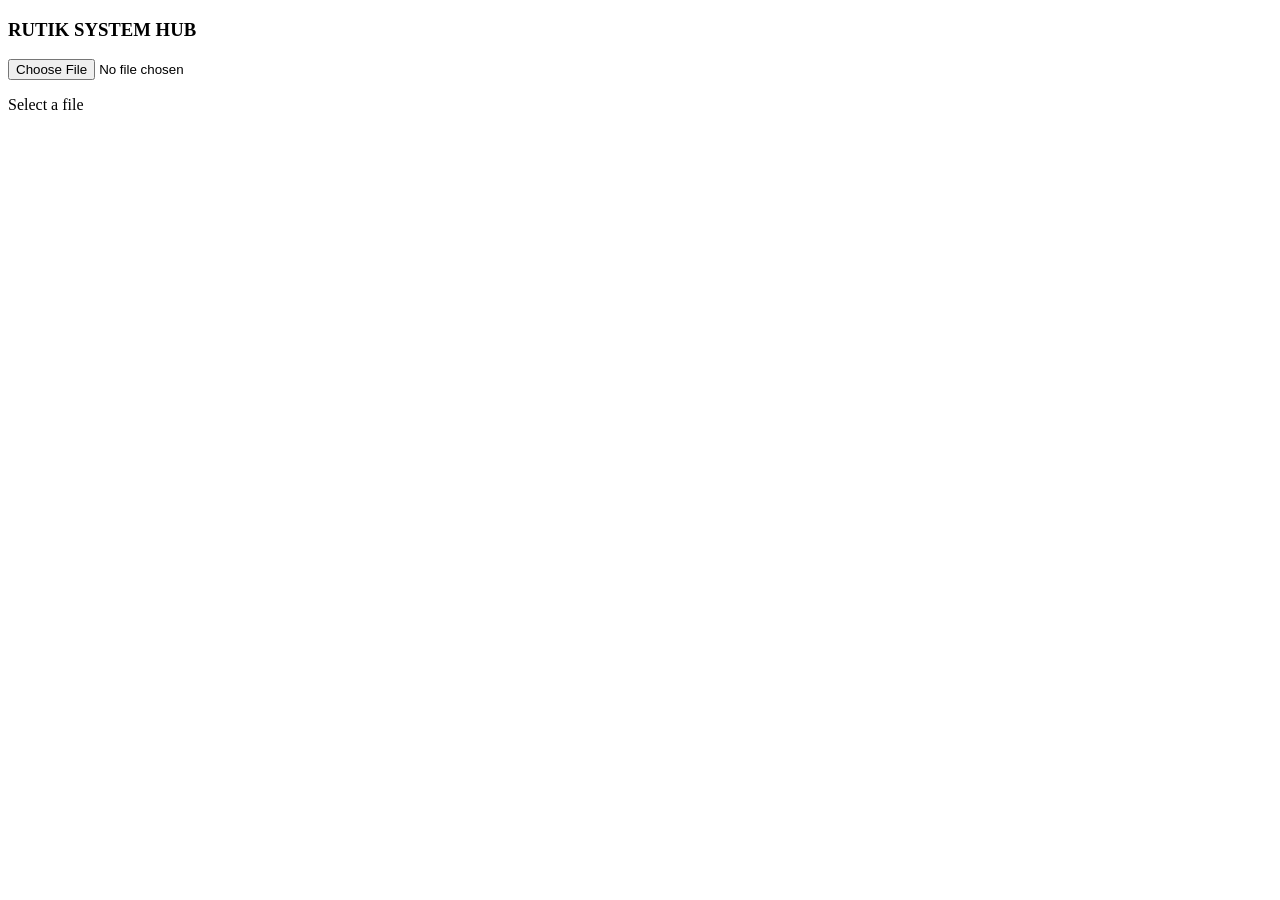
==== index.html @ 3a8cc1fa "Update index.html" ====
<!DOCTYPE html>
<html>
<head>
<meta name="viewport" content="width=device-width, initial-scale=1">
<title>Storage Test</title>
</head>
<body>

<h3>RUTIK SYSTEM HUB</h3>

<input type="file" id="file">

<p id="result">Select a file</p>

<script>
document.getElementById("file").addEventListener("change", function() {
    if(this.files.length > 0) {
        document.getElementById("result").innerHTML =
        "File: " + this.files[0].name;
    }
});
</script>

</body>
</html>
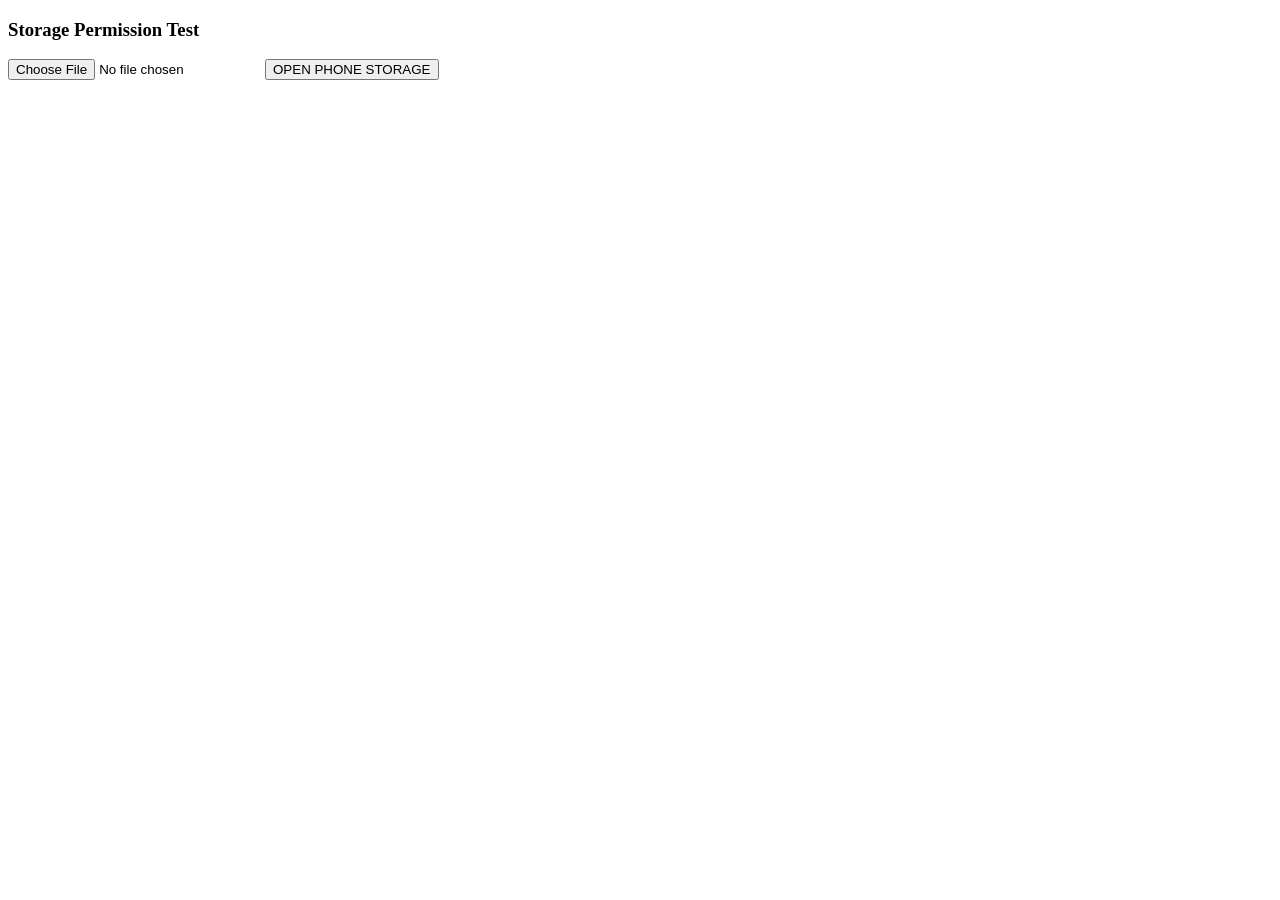
==== commit da573d70: "Update index.html" ====
--- a/index.html
+++ b/index.html
@@ -2,24 +2,15 @@
 <html>
 <head>
 <meta name="viewport" content="width=device-width, initial-scale=1">
-<title>Storage Test</title>
 </head>
 <body>
+<h3>Storage Permission Test</h3>
 
-<h3>RUTIK SYSTEM HUB</h3>
+<input type="file" id="f">
 
-<input type="file" id="file">
-
-<p id="result">Select a file</p>
-
-<script>
-document.getElementById("file").addEventListener("change", function() {
-    if(this.files.length > 0) {
-        document.getElementById("result").innerHTML =
-        "File: " + this.files[0].name;
-    }
-});
-</script>
+<button onclick="document.getElementById('f').click()">
+OPEN PHONE STORAGE
+</button>
 
 </body>
 </html>
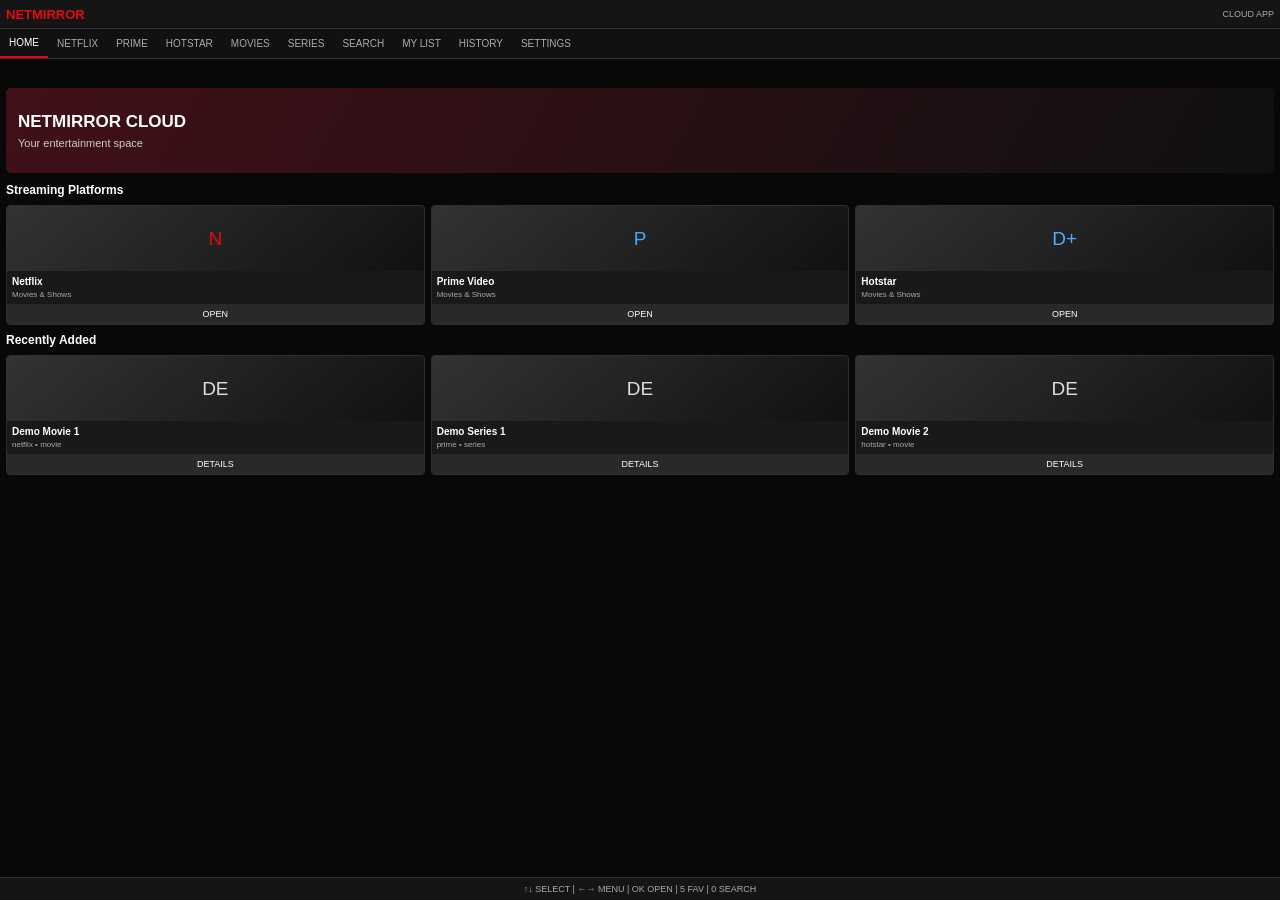
==== commit 1be6c7ec: "Update index.html" ====
--- a/index.html
+++ b/index.html
@@ -1,16 +1,787 @@
 <!DOCTYPE html>
-<html>
+<html lang="en">
 <head>
-<meta name="viewport" content="width=device-width, initial-scale=1">
+<meta charset="UTF-8">
+<meta name="viewport" content="width=device-width, initial-scale=1, maximum-scale=1, user-scalable=no">
+<title>NETMIRROR CLOUD</title>
+
+<style>
+*{
+ box-sizing:border-box;
+}
+body{
+ margin:0;
+ background:#080808;
+ color:#fff;
+ font-family:Arial,sans-serif;
+ font-size:11px;
+ overflow-x:hidden;
+}
+header{
+ height:29px;
+ background:#151515;
+ display:flex;
+ align-items:center;
+ justify-content:space-between;
+ padding:0 6px;
+ border-bottom:1px solid #333;
+ position:sticky;
+ top:0;
+ z-index:10;
+}
+.logo{
+ font-size:13px;
+ font-weight:bold;
+ color:#e50914;
+}
+#status{
+ color:#aaa;
+ font-size:9px;
+}
+nav{
+ display:flex;
+ overflow-x:auto;
+ background:#111;
+ border-bottom:1px solid #333;
+ scrollbar-width:none;
+}
+nav button{
+ flex-shrink:0;
+ border:0;
+ background:transparent;
+ color:#aaa;
+ padding:8px 9px;
+ font-size:10px;
+}
+nav button.active{
+ color:#fff;
+ border-bottom:2px solid #e50914;
+}
+main{
+ padding:6px;
+ padding-bottom:35px;
+}
+.page{
+ display:none;
+}
+.page.active{
+ display:block;
+}
+h3{
+ font-size:12px;
+ margin:8px 0;
+}
+.banner{
+ background:linear-gradient(120deg,#421018,#101010);
+ height:85px;
+ padding:12px;
+ border-radius:5px;
+ display:flex;
+ flex-direction:column;
+ justify-content:center;
+ margin-bottom:10px;
+}
+.banner b{
+ font-size:17px;
+}
+.banner span{
+ color:#ccc;
+ margin-top:5px;
+}
+.grid{
+ display:grid;
+ grid-template-columns:repeat(3,1fr);
+ gap:6px;
+}
+.card{
+ background:#191919;
+ border:1px solid #303030;
+ border-radius:4px;
+ overflow:hidden;
+ min-width:0;
+}
+.poster{
+ height:65px;
+ background:linear-gradient(140deg,#333,#111);
+ display:flex;
+ align-items:center;
+ justify-content:center;
+ font-size:19px;
+ color:#ddd;
+}
+.cardinfo{
+ padding:5px;
+}
+.cardinfo b{
+ display:block;
+ font-size:10px;
+ white-space:nowrap;
+ overflow:hidden;
+ text-overflow:ellipsis;
+}
+.cardinfo small{
+ color:#aaa;
+ font-size:8px;
+}
+.card button{
+ width:100%;
+ background:#292929;
+ color:white;
+ border:0;
+ padding:5px;
+ font-size:9px;
+}
+.btn{
+ background:#e50914;
+ color:white;
+ border:0;
+ border-radius:3px;
+ padding:7px;
+ font-size:10px;
+}
+input{
+ width:100%;
+ background:#191919;
+ border:1px solid #444;
+ color:#fff;
+ padding:8px;
+ font-size:11px;
+ margin:5px 0;
+ outline:none;
+}
+.item{
+ padding:8px;
+ background:#191919;
+ border-bottom:1px solid #333;
+ margin-bottom:4px;
+}
+.item:focus,.selected{
+ outline:2px solid #e50914;
+}
+#playerBox{
+ display:none;
+ background:#000;
+ margin-bottom:10px;
+}
+video{
+ width:100%;
+ height:120px;
+ background:#000;
+}
+#playerTitle{
+ padding:6px;
+ color:#fff;
+}
+.row{
+ display:flex;
+ gap:5px;
+ margin:6px 0;
+}
+.row button{
+ flex:1;
+}
+.muted{
+ color:#999;
+}
+footer{
+ position:fixed;
+ bottom:0;
+ left:0;
+ right:0;
+ background:#151515;
+ border-top:1px solid #333;
+ padding:6px;
+ text-align:center;
+ color:#aaa;
+ font-size:9px;
+ z-index:20;
+}
+#message{
+ color:#ffcc55;
+ min-height:13px;
+ margin:5px 0;
+}
+</style>
 </head>
+
 <body>
-<h3>Storage Permission Test</h3>
-
-<input type="file" id="f">
-
-<button onclick="document.getElementById('f').click()">
-OPEN PHONE STORAGE
-</button>
-
+
+<header>
+ <div class="logo">NETMIRROR</div>
+ <div id="status">CLOUD APP</div>
+</header>
+
+<nav id="navigation">
+ <button class="active" data-page="home">HOME</button>
+ <button data-page="netflix">NETFLIX</button>
+ <button data-page="prime">PRIME</button>
+ <button data-page="hotstar">HOTSTAR</button>
+ <button data-page="movies">MOVIES</button>
+ <button data-page="series">SERIES</button>
+ <button data-page="search">SEARCH</button>
+ <button data-page="watchlist">MY LIST</button>
+ <button data-page="history">HISTORY</button>
+ <button data-page="settings">SETTINGS</button>
+</nav>
+
+<main>
+
+<div id="message"></div>
+
+<div id="playerBox">
+ <div id="playerTitle">NOW PLAYING</div>
+ <video id="video" controls playsinline preload="none"></video>
+ <div class="row">
+  <button class="btn" onclick="stopVideo()">STOP</button>
+  <button class="btn" onclick="closePlayer()">CLOSE</button>
+ </div>
+</div>
+
+<!-- HOME -->
+<section class="page active" id="home">
+ <div class="banner">
+  <b>NETMIRROR CLOUD</b>
+  <span>Your entertainment space</span>
+ </div>
+
+ <h3>Streaming Platforms</h3>
+ <div class="grid">
+  <div class="card">
+   <div class="poster" style="color:#e50914">N</div>
+   <div class="cardinfo"><b>Netflix</b><small>Movies & Shows</small></div>
+   <button onclick="go('netflix')">OPEN</button>
+  </div>
+  <div class="card">
+   <div class="poster" style="color:#40aaff">P</div>
+   <div class="cardinfo"><b>Prime Video</b><small>Movies & Shows</small></div>
+   <button onclick="go('prime')">OPEN</button>
+  </div>
+  <div class="card">
+   <div class="poster" style="color:#55aaff">D+</div>
+   <div class="cardinfo"><b>Hotstar</b><small>Movies & Shows</small></div>
+   <button onclick="go('hotstar')">OPEN</button>
+  </div>
+ </div>
+
+ <h3>Recently Added</h3>
+ <div id="homeList" class="grid"></div>
+</section>
+
+<!-- PLATFORM PAGES -->
+<section class="page" id="netflix">
+ <h3 style="color:#e50914">NETFLIX</h3>
+ <p class="muted">Netflix collection</p>
+ <div id="netflixList" class="grid"></div>
+</section>
+
+<section class="page" id="prime">
+ <h3 style="color:#40aaff">PRIME VIDEO</h3>
+ <p class="muted">Prime collection</p>
+ <div id="primeList" class="grid"></div>
+</section>
+
+<section class="page" id="hotstar">
+ <h3 style="color:#55aaff">DISNEY+ HOTSTAR</h3>
+ <p class="muted">Hotstar collection</p>
+ <div id="hotstarList" class="grid"></div>
+</section>
+
+<!-- MOVIES -->
+<section class="page" id="movies">
+ <h3>ALL MOVIES</h3>
+ <div id="movieList" class="grid"></div>
+</section>
+
+<!-- SERIES -->
+<section class="page" id="series">
+ <h3>WEB SERIES</h3>
+ <div id="seriesList" class="grid"></div>
+</section>
+
+<!-- SEARCH -->
+<section class="page" id="search">
+ <h3>SEARCH CONTENT</h3>
+ <input id="searchInput" placeholder="Enter movie or series name">
+ <button class="btn" onclick="searchContent()">SEARCH</button>
+ <div id="searchResults"></div>
+</section>
+
+<!-- WATCHLIST -->
+<section class="page" id="watchlist">
+ <h3>MY WATCHLIST</h3>
+ <div id="watchList"></div>
+</section>
+
+<!-- HISTORY -->
+<section class="page" id="history">
+ <h3>WATCH HISTORY</h3>
+ <button class="btn" onclick="clearHistory()">CLEAR HISTORY</button>
+ <div id="historyList"></div>
+</section>
+
+<!-- SETTINGS -->
+<section class="page" id="settings">
+ <h3>SETTINGS</h3>
+ <div class="item">Application: NETMIRROR CLOUD</div>
+ <div class="item">Screen: Compact Mode</div>
+ <div class="item">Storage: Local Browser Storage</div>
+ <div class="item">Player: HTML5 Video</div>
+ <div class="item">Version: 1.0</div>
+ <div class="item">
+  <button class="btn" onclick="resetApp()">RESET APP DATA</button>
+ </div>
+ <p class="muted">Use authorized video URLs only.</p>
+</section>
+
+<!-- DETAILS -->
+<section class="page" id="details">
+ <h3 id="detailTitle">CONTENT DETAILS</h3>
+ <div class="banner">
+  <b id="detailName">Movie Name</b>
+  <span id="detailInfo">Movie Information</span>
+ </div>
+ <p id="detailDescription" class="muted"></p>
+ <div class="row">
+  <button class="btn" onclick="playSelected()">PLAY</button>
+  <button class="btn" onclick="toggleFavourite()">MY LIST</button>
+ </div>
+ <div class="row">
+  <button class="btn" onclick="goBack()">BACK</button>
+ </div>
+</section>
+
+</main>
+
+<footer>
+ ↑↓ SELECT | ←→ MENU | OK OPEN | 5 FAV | 0 SEARCH
+</footer>
+
+<script>
+/* =====================================
+   NETMIRROR CLOUD - MASTER JAVASCRIPT
+   ===================================== */
+
+/*
+  Add your own authorized content here.
+
+  Example:
+  {
+    id:1,
+    name:"Demo Movie",
+    type:"movie",
+    platform:"netflix",
+    category:"Action",
+    year:"2026",
+    description:"Demo description",
+    url:"https://example.com/video.mp4"
+  }
+
+  Use a direct video URL supported by the browser.
+*/
+
+var CONTENT = [
+ {
+  id:1,
+  name:"Demo Movie 1",
+  type:"movie",
+  platform:"netflix",
+  category:"Action",
+  year:"2026",
+  description:"Add your movie description here.",
+  url:""
+ },
+ {
+  id:2,
+  name:"Demo Series 1",
+  type:"series",
+  platform:"prime",
+  category:"Drama",
+  year:"2026",
+  description:"Add your series description here.",
+  url:""
+ },
+ {
+  id:3,
+  name:"Demo Movie 2",
+  type:"movie",
+  platform:"hotstar",
+  category:"Adventure",
+  year:"2026",
+  description:"Add your movie description here.",
+  url:""
+ }
+];
+
+var currentPage="home";
+var previousPage="home";
+var selectedContent=null;
+
+var favourites=loadData("nm_favourites",[]);
+var history=loadData("nm_history",[]);
+
+function loadData(key,defaultValue){
+ try{
+  var value=localStorage.getItem(key);
+  return value?JSON.parse(value):defaultValue;
+ }catch(e){
+  return defaultValue;
+ }
+}
+
+function saveData(){
+ try{
+  localStorage.setItem("nm_favourites",JSON.stringify(favourites));
+  localStorage.setItem("nm_history",JSON.stringify(history));
+ }catch(e){}
+}
+
+function message(text){
+ document.getElementById("message").textContent=text;
+}
+
+function go(page){
+ var pages=document.querySelectorAll(".page");
+ pages.forEach(function(p){
+  p.classList.remove("active");
+ });
+
+ var target=document.getElementById(page);
+ if(!target)return;
+
+ target.classList.add("active");
+
+ document.querySelectorAll("nav button").forEach(function(b){
+  b.classList.toggle("active",b.dataset.page===page);
+ });
+
+ if(page!=="details")previousPage=page;
+
+ currentPage=page;
+ renderAll();
+ window.scrollTo(0,0);
+}
+
+function goBack(){
+ go(previousPage);
+}
+
+function cardHTML(item){
+ return '<div class="card">'+
+ '<div class="poster">'+escapeHTML(item.name.substring(0,2).toUpperCase())+'</div>'+
+ '<div class="cardinfo"><b>'+escapeHTML(item.name)+'</b>'+
+ '<small>'+escapeHTML(item.platform)+' • '+escapeHTML(item.type)+'</small></div>'+
+ '<button onclick="showDetails('+item.id+')">DETAILS</button>'+
+ '</div>';
+}
+
+function escapeHTML(value){
+ return String(value).replace(/[&<>"']/g,function(c){
+  return {
+   "&":"&amp;",
+   "<":"&lt;",
+   ">":"&gt;",
+   '"':"&quot;",
+   "'":"&#39;"
+  }[c];
+ });
+}
+
+function renderGrid(id,items){
+ var box=document.getElementById(id);
+ if(!box)return;
+
+ if(!items.length){
+  box.innerHTML='<p class="muted">No content available.</p>';
+  return;
+ }
+
+ box.innerHTML=items.map(cardHTML).join("");
+}
+
+function renderAll(){
+ renderGrid("homeList",CONTENT.slice(0,6));
+ renderGrid("netflixList",CONTENT.filter(x=>x.platform==="netflix"));
+ renderGrid("primeList",CONTENT.filter(x=>x.platform==="prime"));
+ renderGrid("hotstarList",CONTENT.filter(x=>x.platform==="hotstar"));
+ renderGrid("movieList",CONTENT.filter(x=>x.type==="movie"));
+ renderGrid("seriesList",CONTENT.filter(x=>x.type==="series"));
+
+ renderFavourites();
+ renderHistory();
+}
+
+function showDetails(id){
+ var item=CONTENT.find(x=>x.id===id);
+ if(!item)return;
+
+ selectedContent=item;
+
+ previousPage=currentPage;
+
+ document.getElementById("detailTitle").textContent="CONTENT DETAILS";
+ document.getElementById("detailName").textContent=item.name;
+ document.getElementById("detailInfo").textContent=
+ item.platform+" | "+item.type+" | "+item.year;
+ document.getElementById("detailDescription").textContent=item.description||"";
+
+ go("details");
+}
+
+function playSelected(){
+ if(!selectedContent)return;
+
+ var item=selectedContent;
+
+ if(!item.url){
+  message("Video URL not added.");
+  return;
+ }
+
+ var video=document.getElementById("video");
+ var box=document.getElementById("playerBox");
+
+ box.style.display="block";
+ document.getElementById("playerTitle").textContent=item.name;
+
+ if(video.src!==item.url){
+  video.src=item.url;
+ }
+
+ var result=video.play();
+
+ if(result && result.catch){
+  result.catch(function(){
+   message("Video unavailable or unsupported.");
+  });
+ }
+
+ history=history.filter(x=>x.id!==item.id);
+ history.unshift(item);
+ history=history.slice(0,30);
+
+ saveData();
+ renderHistory();
+ message("Playing: "+item.name);
+}
+
+function stopVideo(){
+ var video=document.getElementById("video");
+ video.pause();
+ video.removeAttribute("src");
+ video.load();
+ message("Playback stopped.");
+}
+
+function closePlayer(){
+ stopVideo();
+ document.getElementById("playerBox").style.display="none";
+}
+
+function toggleFavourite(){
+ if(!selectedContent)return;
+
+ var id=selectedContent.id;
+ var exists=favourites.some(x=>x.id===id);
+
+ if(exists){
+  favourites=favourites.filter(x=>x.id!==id);
+  message("Removed from My List");
+ }else{
+  favourites.unshift(selectedContent);
+  message("Added to My List");
+ }
+
+ saveData();
+ renderFavourites();
+}
+
+function renderFavourites(){
+ var box=document.getElementById("watchList");
+ if(!box)return;
+
+ if(!favourites.length){
+  box.innerHTML='<p class="muted">Your list is empty.</p>';
+  return;
+ }
+
+ box.innerHTML=favourites.map(function(x){
+  return '<div class="item">'+
+  escapeHTML(x.name)+
+  ' <button class="btn" onclick="showDetails('+x.id+')">OPEN</button>'+
+  '</div>';
+ }).join("");
+}
+
+function renderHistory(){
+ var box=document.getElementById("historyList");
+ if(!box)return;
+
+ if(!history.length){
+  box.innerHTML='<p class="muted">No watch history.</p>';
+  return;
+ }
+
+ box.innerHTML=history.map(function(x){
+  return '<div class="item">'+
+  escapeHTML(x.name)+
+  ' <button class="btn" onclick="showDetails('+x.id+')">OPEN</button>'+
+  '</div>';
+ }).join("");
+}
+
+function clearHistory(){
+ history=[];
+ saveData();
+ renderHistory();
+ message("History cleared.");
+}
+
+function searchContent(){
+ var q=document.getElementById("searchInput").value.toLowerCase().trim();
+ var results=CONTENT.filter(function(x){
+  return x.name.toLowerCase().indexOf(q)!==-1;
+ });
+
+ var box=document.getElementById("searchResults");
+
+ if(!results.length){
+  box.innerHTML='<p class="muted">No results found.</p>';
+  return;
+ }
+
+ box.innerHTML=results.map(function(x){
+  return '<div class="item">'+
+  escapeHTML(x.name)+
+  ' <button class="btn" onclick="showDetails('+x.id+')">OPEN</button>'+
+  '</div>';
+ }).join("");
+}
+
+function resetApp(){
+ if(!confirm("Reset all saved data?"))return;
+
+ favourites=[];
+ history=[];
+ saveData();
+ renderAll();
+ message("App data reset.");
+}
+
+/* NAVIGATION */
+
+document.querySelectorAll("nav button").forEach(function(btn){
+ btn.addEventListener("click",function(){
+  go(btn.dataset.page);
+ });
+});
+
+/* KEYPAD SUPPORT */
+
+var navIndex=0;
+var navButtons=document.querySelectorAll("nav button");
+
+function keypadNav(direction){
+ var active=document.querySelector(".page.active");
+ if(!active)return;
+
+ var elements=active.querySelectorAll(
+  "button,input,.card"
+ );
+
+ var visible=Array.from(elements).filter(function(el){
+  return el.offsetParent!==null;
+ });
+
+ if(!visible.length)return;
+
+ navIndex+=direction;
+
+ if(navIndex<0)navIndex=visible.length-1;
+ if(navIndex>=visible.length)navIndex=0;
+
+ visible.forEach(x=>x.classList.remove("selected"));
+
+ var selected=visible[navIndex];
+ selected.classList.add("selected");
+ selected.focus();
+ selected.scrollIntoView({block:"nearest"});
+}
+
+document.addEventListener("keydown",function(e){
+
+ var key=e.key;
+
+ if(key==="ArrowUp" || key==="8"){
+  e.preventDefault();
+  keypadNav(-1);
+ }
+
+ if(key==="ArrowDown" || key==="2"){
+  e.preventDefault();
+  keypadNav(1);
+ }
+
+ if(key==="ArrowRight" || key==="6"){
+  e.preventDefault();
+  navIndex=0;
+  goNextPage(1);
+ }
+
+ if(key==="ArrowLeft" || key==="4"){
+  e.preventDefault();
+  navIndex=0;
+  goNextPage(-1);
+ }
+
+ if(key==="Enter"){
+  var active=document.activeElement;
+  if(active && active.click)active.click();
+ }
+
+ if(key==="0"){
+  go("search");
+  setTimeout(function(){
+   document.getElementById("searchInput").focus();
+  },100);
+ }
+
+ if(key==="5"){
+  if(currentPage==="details")toggleFavourite();
+ }
+
+ if(key==="Escape" || key==="Backspace"){
+  e.preventDefault();
+
+  if(currentPage==="details"){
+   goBack();
+  }else{
+   closePlayer();
+  }
+ }
+
+});
+
+function goNextPage(direction){
+ var current=-1;
+
+ navButtons.forEach(function(b,i){
+  if(b.dataset.page===currentPage)current=i;
+ });
+
+ current+=direction;
+
+ if(current<0)current=navButtons.length-1;
+ if(current>=navButtons.length)current=0;
+
+ go(navButtons[current].dataset.page);
+}
+
+/* START */
+
+renderAll();
+
+message("NETMIRROR CLOUD READY");
+
+</script>
 </body>
 </html>
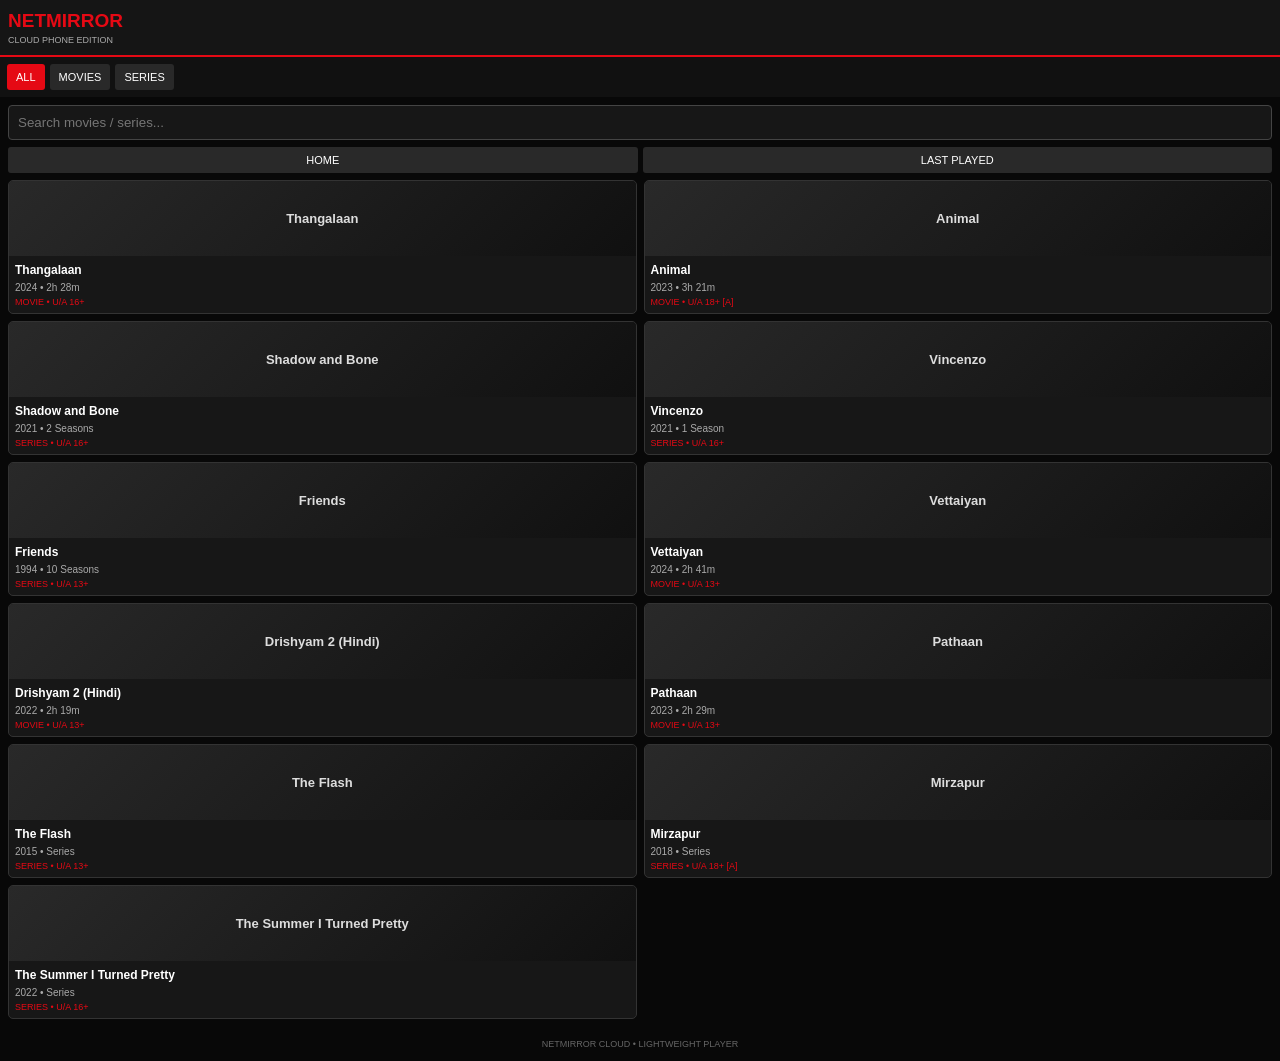
==== commit 83dd3a01: "Update index.html" ====
--- a/index.html
+++ b/index.html
@@ -1,787 +1,173 @@
-<!DOCTYPE html>
-<html lang="en">
+<!DOCTYPE html><html lang="en">
 <head>
 <meta charset="UTF-8">
-<meta name="viewport" content="width=device-width, initial-scale=1, maximum-scale=1, user-scalable=no">
+<meta name="viewport" content="width=device-width,initial-scale=1,maximum-scale=1,user-scalable=no">
 <title>NETMIRROR CLOUD</title>
-
 <style>
-*{
- box-sizing:border-box;
-}
-body{
- margin:0;
- background:#080808;
- color:#fff;
- font-family:Arial,sans-serif;
- font-size:11px;
- overflow-x:hidden;
-}
-header{
- height:29px;
- background:#151515;
- display:flex;
- align-items:center;
- justify-content:space-between;
- padding:0 6px;
- border-bottom:1px solid #333;
- position:sticky;
- top:0;
- z-index:10;
-}
-.logo{
- font-size:13px;
- font-weight:bold;
- color:#e50914;
-}
-#status{
- color:#aaa;
- font-size:9px;
-}
-nav{
- display:flex;
- overflow-x:auto;
- background:#111;
- border-bottom:1px solid #333;
- scrollbar-width:none;
-}
-nav button{
- flex-shrink:0;
- border:0;
- background:transparent;
- color:#aaa;
- padding:8px 9px;
- font-size:10px;
-}
-nav button.active{
- color:#fff;
- border-bottom:2px solid #e50914;
-}
-main{
- padding:6px;
- padding-bottom:35px;
-}
-.page{
- display:none;
-}
-.page.active{
- display:block;
-}
-h3{
- font-size:12px;
- margin:8px 0;
-}
-.banner{
- background:linear-gradient(120deg,#421018,#101010);
- height:85px;
- padding:12px;
- border-radius:5px;
- display:flex;
- flex-direction:column;
- justify-content:center;
- margin-bottom:10px;
-}
-.banner b{
- font-size:17px;
-}
-.banner span{
- color:#ccc;
- margin-top:5px;
-}
-.grid{
- display:grid;
- grid-template-columns:repeat(3,1fr);
- gap:6px;
-}
-.card{
- background:#191919;
- border:1px solid #303030;
- border-radius:4px;
- overflow:hidden;
- min-width:0;
-}
-.poster{
- height:65px;
- background:linear-gradient(140deg,#333,#111);
- display:flex;
- align-items:center;
- justify-content:center;
- font-size:19px;
- color:#ddd;
-}
-.cardinfo{
- padding:5px;
-}
-.cardinfo b{
- display:block;
- font-size:10px;
- white-space:nowrap;
- overflow:hidden;
- text-overflow:ellipsis;
-}
-.cardinfo small{
- color:#aaa;
- font-size:8px;
-}
-.card button{
- width:100%;
- background:#292929;
- color:white;
- border:0;
- padding:5px;
- font-size:9px;
-}
-.btn{
- background:#e50914;
- color:white;
- border:0;
- border-radius:3px;
- padding:7px;
- font-size:10px;
-}
-input{
- width:100%;
- background:#191919;
- border:1px solid #444;
- color:#fff;
- padding:8px;
- font-size:11px;
- margin:5px 0;
- outline:none;
-}
-.item{
- padding:8px;
- background:#191919;
- border-bottom:1px solid #333;
- margin-bottom:4px;
-}
-.item:focus,.selected{
- outline:2px solid #e50914;
-}
-#playerBox{
- display:none;
- background:#000;
- margin-bottom:10px;
-}
-video{
- width:100%;
- height:120px;
- background:#000;
-}
-#playerTitle{
- padding:6px;
- color:#fff;
-}
-.row{
- display:flex;
- gap:5px;
- margin:6px 0;
-}
-.row button{
- flex:1;
-}
-.muted{
- color:#999;
-}
-footer{
- position:fixed;
- bottom:0;
- left:0;
- right:0;
- background:#151515;
- border-top:1px solid #333;
- padding:6px;
- text-align:center;
- color:#aaa;
- font-size:9px;
- z-index:20;
-}
-#message{
- color:#ffcc55;
- min-height:13px;
- margin:5px 0;
-}
+*{box-sizing:border-box}
+body{margin:0;background:#080808;color:white;font-family:Arial,sans-serif;font-size:12px}
+header{background:#151515;padding:10px 8px;border-bottom:2px solid #e50914}
+.logo{font-size:19px;font-weight:bold;color:#e50914}
+.sub{font-size:9px;color:#aaa;margin-top:3px}
+nav{display:flex;gap:5px;padding:7px;background:#111}
+button{border:0;border-radius:3px;background:#292929;color:white;padding:7px 9px;font-size:11px}
+button:focus,.card:focus{outline:2px solid #e50914;background:#471015}
+nav button.active{background:#e50914}
+input{width:100%;background:#171717;border:1px solid #444;color:white;padding:9px;border-radius:4px}
+main{padding:8px}
+#grid{display:grid;grid-template-columns:repeat(2,minmax(0,1fr));gap:7px}
+.card{background:#171717;border:1px solid #333;border-radius:5px;overflow:hidden;min-width:0}
+.poster{height:75px;background:linear-gradient(135deg,#292929,#101010);display:flex;align-items:center;justify-content:center;text-align:center;padding:5px;color:#ddd;font-size:13px;font-weight:bold}
+.info{padding:6px}
+.title{font-weight:bold;font-size:12px;line-height:16px}
+.meta{font-size:10px;color:#aaa;margin-top:4px}
+.tag{color:#e50914;font-size:9px;margin-top:4px}
+#detail{display:none;background:#151515;padding:10px;border-radius:5px}
+#detail h2{font-size:17px;margin:5px 0}
+#desc{color:#ccc;line-height:17px;margin:8px 0}
+#playerBox{display:none;background:#000;margin-top:8px}
+video{width:100%;max-height:190px;background:#000}
+.row{display:flex;gap:5px;flex-wrap:wrap;margin:7px 0}
+.row button{flex:1}
+.small{color:#aaa;font-size:10px;line-height:16px}
+#status{color:#ffb4b4;font-size:10px;margin:6px 0}
+footer{padding:12px;text-align:center;color:#666;font-size:9px}
+.hide{display:none!important}
 </style>
 </head>
-
 <body>
-
 <header>
  <div class="logo">NETMIRROR</div>
- <div id="status">CLOUD APP</div>
-</header>
-
-<nav id="navigation">
- <button class="active" data-page="home">HOME</button>
- <button data-page="netflix">NETFLIX</button>
- <button data-page="prime">PRIME</button>
- <button data-page="hotstar">HOTSTAR</button>
- <button data-page="movies">MOVIES</button>
- <button data-page="series">SERIES</button>
- <button data-page="search">SEARCH</button>
- <button data-page="watchlist">MY LIST</button>
- <button data-page="history">HISTORY</button>
- <button data-page="settings">SETTINGS</button>
-</nav>
-
-<main>
-
-<div id="message"></div>
-
-<div id="playerBox">
- <div id="playerTitle">NOW PLAYING</div>
- <video id="video" controls playsinline preload="none"></video>
+ <div class="sub">CLOUD PHONE EDITION</div>
+</header><nav>
+ <button class="active" id="allBtn" onclick="setTab('all',this)">ALL</button>
+ <button id="movieBtn" onclick="setTab('m',this)">MOVIES</button>
+ <button id="seriesBtn" onclick="setTab('t',this)">SERIES</button>
+</nav><main>
+ <input id="search" placeholder="Search movies / series..." oninput="render()">
  <div class="row">
-  <button class="btn" onclick="stopVideo()">STOP</button>
-  <button class="btn" onclick="closePlayer()">CLOSE</button>
- </div>
-</div>
-
-<!-- HOME -->
-<section class="page active" id="home">
- <div class="banner">
-  <b>NETMIRROR CLOUD</b>
-  <span>Your entertainment space</span>
- </div>
-
- <h3>Streaming Platforms</h3>
- <div class="grid">
-  <div class="card">
-   <div class="poster" style="color:#e50914">N</div>
-   <div class="cardinfo"><b>Netflix</b><small>Movies & Shows</small></div>
-   <button onclick="go('netflix')">OPEN</button>
+  <button onclick="showHome()">HOME</button>
+  <button onclick="showLast()">LAST PLAYED</button>
+ </div> <div id="grid"></div> <section id="detail">
+  <button onclick="showHome()">← BACK</button>
+  <h2 id="dtitle"></h2>
+  <div class="small" id="dmeta"></div>
+  <div id="desc"></div>
+  <div class="small" id="cast"></div>
+  <div class="small" id="genre"></div>
+  <div class="row">
+   <button onclick="addStream()">ADD / CHANGE STREAM</button>
+   <button onclick="playCurrent()">▶ PLAY</button>
   </div>
-  <div class="card">
-   <div class="poster" style="color:#40aaff">P</div>
-   <div class="cardinfo"><b>Prime Video</b><small>Movies & Shows</small></div>
-   <button onclick="go('prime')">OPEN</button>
+  <div id="status"></div>
+  <div id="playerBox">
+   <video id="video" controls playsinline preload="metadata"></video>
+   <div class="row">
+    <button onclick="togglePlay()">PLAY / PAUSE</button>
+    <button onclick="stopVideo()">STOP</button>
+   </div>
   </div>
-  <div class="card">
-   <div class="poster" style="color:#55aaff">D+</div>
-   <div class="cardinfo"><b>Hotstar</b><small>Movies & Shows</small></div>
-   <button onclick="go('hotstar')">OPEN</button>
-  </div>
- </div>
-
- <h3>Recently Added</h3>
- <div id="homeList" class="grid"></div>
-</section>
-
-<!-- PLATFORM PAGES -->
-<section class="page" id="netflix">
- <h3 style="color:#e50914">NETFLIX</h3>
- <p class="muted">Netflix collection</p>
- <div id="netflixList" class="grid"></div>
-</section>
-
-<section class="page" id="prime">
- <h3 style="color:#40aaff">PRIME VIDEO</h3>
- <p class="muted">Prime collection</p>
- <div id="primeList" class="grid"></div>
-</section>
-
-<section class="page" id="hotstar">
- <h3 style="color:#55aaff">DISNEY+ HOTSTAR</h3>
- <p class="muted">Hotstar collection</p>
- <div id="hotstarList" class="grid"></div>
-</section>
-
-<!-- MOVIES -->
-<section class="page" id="movies">
- <h3>ALL MOVIES</h3>
- <div id="movieList" class="grid"></div>
-</section>
-
-<!-- SERIES -->
-<section class="page" id="series">
- <h3>WEB SERIES</h3>
- <div id="seriesList" class="grid"></div>
-</section>
-
-<!-- SEARCH -->
-<section class="page" id="search">
- <h3>SEARCH CONTENT</h3>
- <input id="searchInput" placeholder="Enter movie or series name">
- <button class="btn" onclick="searchContent()">SEARCH</button>
- <div id="searchResults"></div>
-</section>
-
-<!-- WATCHLIST -->
-<section class="page" id="watchlist">
- <h3>MY WATCHLIST</h3>
- <div id="watchList"></div>
-</section>
-
-<!-- HISTORY -->
-<section class="page" id="history">
- <h3>WATCH HISTORY</h3>
- <button class="btn" onclick="clearHistory()">CLEAR HISTORY</button>
- <div id="historyList"></div>
-</section>
-
-<!-- SETTINGS -->
-<section class="page" id="settings">
- <h3>SETTINGS</h3>
- <div class="item">Application: NETMIRROR CLOUD</div>
- <div class="item">Screen: Compact Mode</div>
- <div class="item">Storage: Local Browser Storage</div>
- <div class="item">Player: HTML5 Video</div>
- <div class="item">Version: 1.0</div>
- <div class="item">
-  <button class="btn" onclick="resetApp()">RESET APP DATA</button>
- </div>
- <p class="muted">Use authorized video URLs only.</p>
-</section>
-
-<!-- DETAILS -->
-<section class="page" id="details">
- <h3 id="detailTitle">CONTENT DETAILS</h3>
- <div class="banner">
-  <b id="detailName">Movie Name</b>
-  <span id="detailInfo">Movie Information</span>
- </div>
- <p id="detailDescription" class="muted"></p>
- <div class="row">
-  <button class="btn" onclick="playSelected()">PLAY</button>
-  <button class="btn" onclick="toggleFavourite()">MY LIST</button>
- </div>
- <div class="row">
-  <button class="btn" onclick="goBack()">BACK</button>
- </div>
-</section>
-
-</main>
-
-<footer>
- ↑↓ SELECT | ←→ MENU | OK OPEN | 5 FAV | 0 SEARCH
-</footer>
-
-<script>
-/* =====================================
-   NETMIRROR CLOUD - MASTER JAVASCRIPT
-   ===================================== */
-
-/*
-  Add your own authorized content here.
-
-  Example:
-  {
-    id:1,
-    name:"Demo Movie",
-    type:"movie",
-    platform:"netflix",
-    category:"Action",
-    year:"2026",
-    description:"Demo description",
-    url:"https://example.com/video.mp4"
-  }
-
-  Use a direct video URL supported by the browser.
-*/
-
-var CONTENT = [
- {
-  id:1,
-  name:"Demo Movie 1",
-  type:"movie",
-  platform:"netflix",
-  category:"Action",
-  year:"2026",
-  description:"Add your movie description here.",
-  url:""
- },
- {
-  id:2,
-  name:"Demo Series 1",
-  type:"series",
-  platform:"prime",
-  category:"Drama",
-  year:"2026",
-  description:"Add your series description here.",
-  url:""
- },
- {
-  id:3,
-  name:"Demo Movie 2",
-  type:"movie",
-  platform:"hotstar",
-  category:"Adventure",
-  year:"2026",
-  description:"Add your movie description here.",
-  url:""
- }
+  <p class="small">Playback supports direct MP4 and HLS streams if the phone browser supports the format. Stream access must be authorized.</p>
+ </section>
+</main><footer>NETMIRROR CLOUD • LIGHTWEIGHT PLAYER</footer><script>
+const data = [
+{title:"Thangalaan",year:"2024",type:"m",runtime:"2h 28m",rating:"U/A 16+",lang:"English",director:"Pa. Ranjith",cast:"Vikram, Parvathy, Malavika Mohanan, Daniel Caltagirone, Pasupathy",genre:"Action & Adventure Movies, Tamil-Language Movies",desc:"To defeat an oppressive landlord, a tribal leader joins a British explorer in a risky search for gold in terrain protected by a feared mystical force."},
+{title:"Animal",year:"2023",type:"m",runtime:"3h 21m",rating:"U/A 18+ [A]",lang:"English",director:"Sandeep Reddy Vanga",cast:"Ranbir Kapoor, Anil Kapoor, Bobby Deol, Rashmika Mandanna, Triptii Dimri",genre:"Hindi-Language Movies, Bollywood Movies, Crime Movies, Action & Adventure",desc:"A turbulent story of family, loyalty and violence."},
+{title:"Shadow and Bone",year:"2021",type:"t",runtime:"2 Seasons",rating:"U/A 16+",lang:"English",director:"",cast:"Jessie Mei Li, Archie Renaux, Ben Barnes, Freddy Carter, Amita Suman",genre:"Fantasy, TV Dramas",desc:"A young soldier discovers a power that could unite her world."},
+{title:"Vincenzo",year:"2021",type:"t",runtime:"1 Season",rating:"U/A 16+",lang:"English",director:"",cast:"Song Joong-ki, Jeon Yeo-been, Ok Taec-yeon, Yoo Jae-myung",genre:"TV Dramas, Korean, TV Comedies",desc:"A Korean-Italian mafia lawyer returns to Korea."},
+{title:"Friends",year:"1994",type:"t",runtime:"10 Seasons",rating:"U/A 13+",lang:"English",director:"",cast:"Jennifer Aniston, Courteney Cox, Lisa Kudrow, Matt LeBlanc, Matthew Perry, David Schwimmer",genre:"Sitcoms, TV Comedies, US TV Shows",desc:"Six friends navigate life, love and friendship in New York."},
+{title:"Vettaiyan",year:"2024",type:"m",runtime:"2h 41m",rating:"U/A 13+",lang:"English",director:"T.J. Gananavel",cast:"Rajinikanth, Amitabh Bachchan, Fahadh Faasil, Rana Daggubati, Manju Warrier",genre:"Drama, Action",desc:"A police officer confronts a complex case and questions of justice."},
+{title:"Drishyam 2 (Hindi)",year:"2022",type:"m",runtime:"2h 19m",rating:"U/A 13+",lang:"Hindi",director:"Abhishek Pathak",cast:"Ajay Devgn, Shriya Saran, Tabu, Akshaye Khanna, Ishita Dutta",genre:"Suspense, Drama, International",desc:"A family faces the consequences of a crime and an investigation."},
+{title:"Pathaan",year:"2023",type:"m",runtime:"2h 29m",rating:"U/A 13+",lang:"English",director:"Siddharth Anand",cast:"Shah Rukh Khan, Deepika Padukone, John Abraham, Dimple Kapadia",genre:"Action, Suspense, International, Adventure",desc:"An Indian agent takes on a dangerous mission."},
+{title:"The Flash",year:"2015",type:"t",runtime:"Series",rating:"U/A 13+",lang:"English",director:"Mario Azzopardi, Bruce Bilson",cast:"Grant Gustin, Candice Patton, Danielle Panabaker, Carlos Valdes",genre:"Action, Fantasy, Science Fiction, Adventure",desc:"A fast-paced superhero story about a man with extraordinary speed."},
+{title:"Mirzapur",year:"2018",type:"t",runtime:"Series",rating:"U/A 18+ [A]",lang:"English",director:"",cast:"Ali Fazal, Vikrant Massey, Pankaj Tripathi, Divyenndu, Shweta Tripathi",genre:"Drama",desc:"A story of power, crime and rivalry."},
+{title:"The Summer I Turned Pretty",year:"2022",type:"t",runtime:"Series",rating:"U/A 16+",lang:"English",director:"Jesse Peretz, Jeff Chan, Erica Dunton",cast:"Lola Tung, Jackie Chung, Rachel Blanchard, Christopher Briney",genre:"Drama, Romance",desc:"A coming-of-age story about love, friendship and family."}
 ];
 
-var currentPage="home";
-var previousPage="home";
-var selectedContent=null;
-
-var favourites=loadData("nm_favourites",[]);
-var history=loadData("nm_history",[]);
-
-function loadData(key,defaultValue){
- try{
-  var value=localStorage.getItem(key);
-  return value?JSON.parse(value):defaultValue;
- }catch(e){
-  return defaultValue;
- }
+let tab="all", current=null;
+const streamsKey="nm_authorized_streams";
+function streams(){try{return JSON.parse(localStorage.getItem(streamsKey)||"{}")}catch(e){return {}}}
+function saveStreams(x){localStorage.setItem(streamsKey,JSON.stringify(x))}
+function render(){
+ const q=document.getElementById("search").value.toLowerCase();
+ let list=data.filter(x=>(tab==="all"||x.type===tab)&&
+ (x.title+" "+x.year+" "+x.genre+" "+x.cast).toLowerCase().includes(q));
+ document.getElementById("grid").innerHTML=list.map(x=>{
+ let i=data.indexOf(x);
+ return `<div class="card" tabindex="0" onclick="openDetail(${i})" onkeydown="if(event.key==='Enter')openDetail(${i})">
+ <div class="poster">${x.title}</div><div class="info">
+ <div class="title">${x.title}</div>
+ <div class="meta">${x.year} • ${x.runtime}</div>
+ <div class="tag">${x.type==="m"?"MOVIE":"SERIES"} • ${x.rating}</div>
+ </div></div>`;
+ }).join("");
 }
-
-function saveData(){
- try{
-  localStorage.setItem("nm_favourites",JSON.stringify(favourites));
-  localStorage.setItem("nm_history",JSON.stringify(history));
- }catch(e){}
+function setTab(t,b){
+ tab=t;
+ document.querySelectorAll("nav button").forEach(x=>x.classList.remove("active"));
+ b.classList.add("active");showHome();render();
 }
-
-function message(text){
- document.getElementById("message").textContent=text;
-}
-
-function go(page){
- var pages=document.querySelectorAll(".page");
- pages.forEach(function(p){
-  p.classList.remove("active");
- });
-
- var target=document.getElementById(page);
- if(!target)return;
-
- target.classList.add("active");
-
- document.querySelectorAll("nav button").forEach(function(b){
-  b.classList.toggle("active",b.dataset.page===page);
- });
-
- if(page!=="details")previousPage=page;
-
- currentPage=page;
- renderAll();
- window.scrollTo(0,0);
-}
-
-function goBack(){
- go(previousPage);
-}
-
-function cardHTML(item){
- return '<div class="card">'+
- '<div class="poster">'+escapeHTML(item.name.substring(0,2).toUpperCase())+'</div>'+
- '<div class="cardinfo"><b>'+escapeHTML(item.name)+'</b>'+
- '<small>'+escapeHTML(item.platform)+' • '+escapeHTML(item.type)+'</small></div>'+
- '<button onclick="showDetails('+item.id+')">DETAILS</button>'+
- '</div>';
-}
-
-function escapeHTML(value){
- return String(value).replace(/[&<>"']/g,function(c){
-  return {
-   "&":"&amp;",
-   "<":"&lt;",
-   ">":"&gt;",
-   '"':"&quot;",
-   "'":"&#39;"
-  }[c];
- });
-}
-
-function renderGrid(id,items){
- var box=document.getElementById(id);
- if(!box)return;
-
- if(!items.length){
-  box.innerHTML='<p class="muted">No content available.</p>';
-  return;
- }
-
- box.innerHTML=items.map(cardHTML).join("");
-}
-
-function renderAll(){
- renderGrid("homeList",CONTENT.slice(0,6));
- renderGrid("netflixList",CONTENT.filter(x=>x.platform==="netflix"));
- renderGrid("primeList",CONTENT.filter(x=>x.platform==="prime"));
- renderGrid("hotstarList",CONTENT.filter(x=>x.platform==="hotstar"));
- renderGrid("movieList",CONTENT.filter(x=>x.type==="movie"));
- renderGrid("seriesList",CONTENT.filter(x=>x.type==="series"));
-
- renderFavourites();
- renderHistory();
-}
-
-function showDetails(id){
- var item=CONTENT.find(x=>x.id===id);
- if(!item)return;
-
- selectedContent=item;
-
- previousPage=currentPage;
-
- document.getElementById("detailTitle").textContent="CONTENT DETAILS";
- document.getElementById("detailName").textContent=item.name;
- document.getElementById("detailInfo").textContent=
- item.platform+" | "+item.type+" | "+item.year;
- document.getElementById("detailDescription").textContent=item.description||"";
-
- go("details");
-}
-
-function playSelected(){
- if(!selectedContent)return;
-
- var item=selectedContent;
-
- if(!item.url){
-  message("Video URL not added.");
-  return;
- }
-
- var video=document.getElementById("video");
- var box=document.getElementById("playerBox");
-
- box.style.display="block";
- document.getElementById("playerTitle").textContent=item.name;
-
- if(video.src!==item.url){
-  video.src=item.url;
- }
-
- var result=video.play();
-
- if(result && result.catch){
-  result.catch(function(){
-   message("Video unavailable or unsupported.");
-  });
- }
-
- history=history.filter(x=>x.id!==item.id);
- history.unshift(item);
- history=history.slice(0,30);
-
- saveData();
- renderHistory();
- message("Playing: "+item.name);
-}
-
-function stopVideo(){
- var video=document.getElementById("video");
- video.pause();
- video.removeAttribute("src");
- video.load();
- message("Playback stopped.");
-}
-
-function closePlayer(){
- stopVideo();
+function showHome(){
+ document.getElementById("detail").style.display="none";
+ document.getElementById("grid").style.display="grid";
+ document.getElementById("search").style.display="block";
  document.getElementById("playerBox").style.display="none";
 }
-
-function toggleFavourite(){
- if(!selectedContent)return;
-
- var id=selectedContent.id;
- var exists=favourites.some(x=>x.id===id);
-
- if(exists){
-  favourites=favourites.filter(x=>x.id!==id);
-  message("Removed from My List");
- }else{
-  favourites.unshift(selectedContent);
-  message("Added to My List");
+function openDetail(i){
+ current=data[i];
+ document.getElementById("grid").style.display="none";
+ document.getElementById("search").style.display="none";
+ document.getElementById("detail").style.display="block";
+ document.getElementById("dtitle").textContent=current.title;
+ document.getElementById("dmeta").textContent=current.year+" • "+current.runtime+" • "+current.rating;
+ document.getElementById("desc").textContent=current.desc;
+ document.getElementById("cast").textContent="CAST: "+current.cast;
+ document.getElementById("genre").textContent="GENRE: "+current.genre;
+ document.getElementById("status").textContent=streams()[current.title]?"Stream URL saved on this device.":"No stream URL saved.";
+ document.getElementById("playerBox").style.display="none";
+}
+function addStream(){
+ if(!current)return;
+ let old=streams()[current.title]||"";
+ let u=prompt("Enter your authorized direct MP4 or HLS (.m3u8) URL:",old);
+ if(u===null)return;
+ u=u.trim();
+ if(!u)return;
+ if(!/^https?:\/\//i.test(u)){alert("Please enter a valid http/https URL.");return}
+ let s=streams();s[current.title]=u;saveStreams(s);
+ document.getElementById("status").textContent="Stream URL saved.";
+}
+function playCurrent(){
+ if(!current)return;
+ let u=streams()[current.title];
+ if(!u){document.getElementById("status").textContent="Add an authorized MP4 or HLS stream URL first.";return}
+ let v=document.getElementById("video");
+ document.getElementById("playerBox").style.display="block";
+ v.pause();v.removeAttribute("src");v.load();
+ v.src=u;v.load();
+ v.play().then(()=>{document.getElementById("status").textContent="Playing.";})
+ .catch(e=>{document.getElementById("status").textContent="Playback failed. Browser may not support this format, or the server may block access (CORS/auth).";});
+ v.onerror=()=>{document.getElementById("status").textContent="Video error: unsupported format or stream unavailable."};
+ localStorage.setItem("nm_last",current.title);
+}
+function togglePlay(){
+ let v=document.getElementById("video");
+ if(v.paused)v.play().catch(()=>{});else v.pause();
+}
+function stopVideo(){
+ let v=document.getElementById("video");v.pause();v.removeAttribute("src");v.load();
+ document.getElementById("playerBox").style.display="none";
+}
+function showLast(){
+ let name=localStorage.getItem("nm_last");
+ let i=data.findIndex(x=>x.title===name);
+ if(i>=0)openDetail(i);else alert("No recently played title.");
+}
+document.addEventListener("keydown",e=>{
+ if(e.key==="Escape"||e.key==="Backspace"){
+  if(document.getElementById("detail").style.display==="block"){stopVideo();showHome();}
  }
-
- saveData();
- renderFavourites();
-}
-
-function renderFavourites(){
- var box=document.getElementById("watchList");
- if(!box)return;
-
- if(!favourites.length){
-  box.innerHTML='<p class="muted">Your list is empty.</p>';
-  return;
- }
-
- box.innerHTML=favourites.map(function(x){
-  return '<div class="item">'+
-  escapeHTML(x.name)+
-  ' <button class="btn" onclick="showDetails('+x.id+')">OPEN</button>'+
-  '</div>';
- }).join("");
-}
-
-function renderHistory(){
- var box=document.getElementById("historyList");
- if(!box)return;
-
- if(!history.length){
-  box.innerHTML='<p class="muted">No watch history.</p>';
-  return;
- }
-
- box.innerHTML=history.map(function(x){
-  return '<div class="item">'+
-  escapeHTML(x.name)+
-  ' <button class="btn" onclick="showDetails('+x.id+')">OPEN</button>'+
-  '</div>';
- }).join("");
-}
-
-function clearHistory(){
- history=[];
- saveData();
- renderHistory();
- message("History cleared.");
-}
-
-function searchContent(){
- var q=document.getElementById("searchInput").value.toLowerCase().trim();
- var results=CONTENT.filter(function(x){
-  return x.name.toLowerCase().indexOf(q)!==-1;
- });
-
- var box=document.getElementById("searchResults");
-
- if(!results.length){
-  box.innerHTML='<p class="muted">No results found.</p>';
-  return;
- }
-
- box.innerHTML=results.map(function(x){
-  return '<div class="item">'+
-  escapeHTML(x.name)+
-  ' <button class="btn" onclick="showDetails('+x.id+')">OPEN</button>'+
-  '</div>';
- }).join("");
-}
-
-function resetApp(){
- if(!confirm("Reset all saved data?"))return;
-
- favourites=[];
- history=[];
- saveData();
- renderAll();
- message("App data reset.");
-}
-
-/* NAVIGATION */
-
-document.querySelectorAll("nav button").forEach(function(btn){
- btn.addEventListener("click",function(){
-  go(btn.dataset.page);
- });
 });
-
-/* KEYPAD SUPPORT */
-
-var navIndex=0;
-var navButtons=document.querySelectorAll("nav button");
-
-function keypadNav(direction){
- var active=document.querySelector(".page.active");
- if(!active)return;
-
- var elements=active.querySelectorAll(
-  "button,input,.card"
- );
-
- var visible=Array.from(elements).filter(function(el){
-  return el.offsetParent!==null;
- });
-
- if(!visible.length)return;
-
- navIndex+=direction;
-
- if(navIndex<0)navIndex=visible.length-1;
- if(navIndex>=visible.length)navIndex=0;
-
- visible.forEach(x=>x.classList.remove("selected"));
-
- var selected=visible[navIndex];
- selected.classList.add("selected");
- selected.focus();
- selected.scrollIntoView({block:"nearest"});
-}
-
-document.addEventListener("keydown",function(e){
-
- var key=e.key;
-
- if(key==="ArrowUp" || key==="8"){
-  e.preventDefault();
-  keypadNav(-1);
- }
-
- if(key==="ArrowDown" || key==="2"){
-  e.preventDefault();
-  keypadNav(1);
- }
-
- if(key==="ArrowRight" || key==="6"){
-  e.preventDefault();
-  navIndex=0;
-  goNextPage(1);
- }
-
- if(key==="ArrowLeft" || key==="4"){
-  e.preventDefault();
-  navIndex=0;
-  goNextPage(-1);
- }
-
- if(key==="Enter"){
-  var active=document.activeElement;
-  if(active && active.click)active.click();
- }
-
- if(key==="0"){
-  go("search");
-  setTimeout(function(){
-   document.getElementById("searchInput").focus();
-  },100);
- }
-
- if(key==="5"){
-  if(currentPage==="details")toggleFavourite();
- }
-
- if(key==="Escape" || key==="Backspace"){
-  e.preventDefault();
-
-  if(currentPage==="details"){
-   goBack();
-  }else{
-   closePlayer();
-  }
- }
-
-});
-
-function goNextPage(direction){
- var current=-1;
-
- navButtons.forEach(function(b,i){
-  if(b.dataset.page===currentPage)current=i;
- });
-
- current+=direction;
-
- if(current<0)current=navButtons.length-1;
- if(current>=navButtons.length)current=0;
-
- go(navButtons[current].dataset.page);
-}
-
-/* START */
-
-renderAll();
-
-message("NETMIRROR CLOUD READY");
-
-</script>
-</body>
+render();
+</script></body>
 </html>
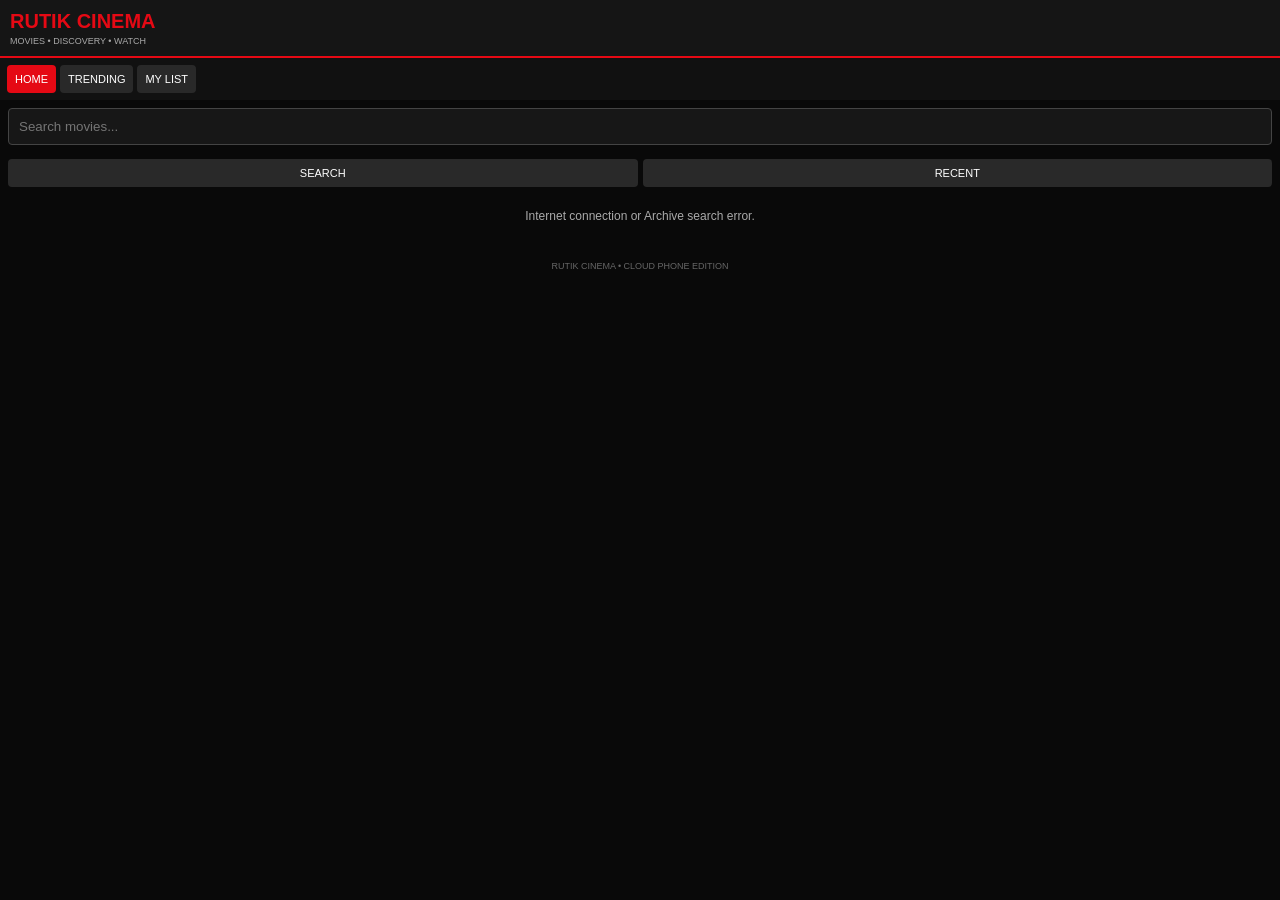
==== commit 55e638e3: "Update index.html" ====
--- a/index.html
+++ b/index.html
@@ -1,173 +1,475 @@
-<!DOCTYPE html><html lang="en">
+<!DOCTYPE html>
+<html lang="en">
 <head>
 <meta charset="UTF-8">
 <meta name="viewport" content="width=device-width,initial-scale=1,maximum-scale=1,user-scalable=no">
-<title>NETMIRROR CLOUD</title>
+<title>RUTIK CINEMA</title>
+
 <style>
 *{box-sizing:border-box}
-body{margin:0;background:#080808;color:white;font-family:Arial,sans-serif;font-size:12px}
-header{background:#151515;padding:10px 8px;border-bottom:2px solid #e50914}
-.logo{font-size:19px;font-weight:bold;color:#e50914}
+body{
+ margin:0;background:#090909;color:white;
+ font-family:Arial,sans-serif;font-size:12px
+}
+header{
+ background:#151515;padding:10px;
+ border-bottom:2px solid #e50914
+}
+.logo{font-size:20px;font-weight:bold;color:#e50914}
 .sub{font-size:9px;color:#aaa;margin-top:3px}
-nav{display:flex;gap:5px;padding:7px;background:#111}
-button{border:0;border-radius:3px;background:#292929;color:white;padding:7px 9px;font-size:11px}
-button:focus,.card:focus{outline:2px solid #e50914;background:#471015}
-nav button.active{background:#e50914}
-input{width:100%;background:#171717;border:1px solid #444;color:white;padding:9px;border-radius:4px}
+nav{display:flex;gap:4px;padding:7px;background:#111}
+button{
+ background:#292929;color:white;border:0;
+ border-radius:4px;padding:8px;font-size:11px
+}
+button:focus,input:focus,.card:focus{
+ outline:2px solid #e50914
+}
+.active{background:#e50914}
 main{padding:8px}
-#grid{display:grid;grid-template-columns:repeat(2,minmax(0,1fr));gap:7px}
-.card{background:#171717;border:1px solid #333;border-radius:5px;overflow:hidden;min-width:0}
-.poster{height:75px;background:linear-gradient(135deg,#292929,#101010);display:flex;align-items:center;justify-content:center;text-align:center;padding:5px;color:#ddd;font-size:13px;font-weight:bold}
+input{
+ width:100%;padding:10px;background:#171717;
+ border:1px solid #444;color:white;border-radius:4px;
+ margin-bottom:7px
+}
+#grid{
+ display:grid;grid-template-columns:repeat(2,minmax(0,1fr));
+ gap:7px
+}
+.card{
+ background:#181818;border:1px solid #333;
+ border-radius:5px;overflow:hidden
+}
+.poster{
+ height:90px;background:linear-gradient(135deg,#333,#111);
+ display:flex;align-items:center;justify-content:center;
+ text-align:center;padding:5px;font-weight:bold;
+ color:#ddd
+}
+.poster img{width:100%;height:100%;object-fit:cover}
 .info{padding:6px}
-.title{font-weight:bold;font-size:12px;line-height:16px}
-.meta{font-size:10px;color:#aaa;margin-top:4px}
-.tag{color:#e50914;font-size:9px;margin-top:4px}
-#detail{display:none;background:#151515;padding:10px;border-radius:5px}
-#detail h2{font-size:17px;margin:5px 0}
-#desc{color:#ccc;line-height:17px;margin:8px 0}
+.title{font-weight:bold;font-size:12px}
+.meta{color:#aaa;font-size:10px;margin-top:4px}
+#detail{display:none;background:#151515;padding:9px;border-radius:5px}
+#detail h2{font-size:17px}
+#description{color:#ccc;line-height:17px}
 #playerBox{display:none;background:#000;margin-top:8px}
-video{width:100%;max-height:190px;background:#000}
-.row{display:flex;gap:5px;flex-wrap:wrap;margin:7px 0}
+video{width:100%;max-height:220px;background:#000}
+.row{display:flex;gap:5px;margin:7px 0;flex-wrap:wrap}
 .row button{flex:1}
-.small{color:#aaa;font-size:10px;line-height:16px}
-#status{color:#ffb4b4;font-size:10px;margin:6px 0}
-footer{padding:12px;text-align:center;color:#666;font-size:9px}
+.small{font-size:10px;color:#aaa;line-height:16px}
+#status{color:#ffb4b4;font-size:10px;margin:7px 0}
+#loading{text-align:center;padding:15px;color:#aaa}
+footer{text-align:center;padding:15px;color:#666;font-size:9px}
 .hide{display:none!important}
 </style>
 </head>
+
 <body>
+
 <header>
- <div class="logo">NETMIRROR</div>
- <div class="sub">CLOUD PHONE EDITION</div>
-</header><nav>
- <button class="active" id="allBtn" onclick="setTab('all',this)">ALL</button>
- <button id="movieBtn" onclick="setTab('m',this)">MOVIES</button>
- <button id="seriesBtn" onclick="setTab('t',this)">SERIES</button>
-</nav><main>
- <input id="search" placeholder="Search movies / series..." oninput="render()">
+ <div class="logo">RUTIK CINEMA</div>
+ <div class="sub">MOVIES • DISCOVERY • WATCH</div>
+</header>
+
+<nav>
+ <button class="active" onclick="home(this)">HOME</button>
+ <button onclick="loadTrending(this)">TRENDING</button>
+ <button onclick="showWatchlist(this)">MY LIST</button>
+</nav>
+
+<main>
+
+<input id="search" placeholder="Search movies..." 
+ onkeydown="if(event.key==='Enter')searchMovies()">
+
+<div class="row">
+ <button onclick="searchMovies()">SEARCH</button>
+ <button onclick="showRecent()">RECENT</button>
+</div>
+
+<div id="loading">Loading movies...</div>
+<div id="grid"></div>
+
+<section id="detail">
+ <button onclick="goBack()">← BACK</button>
+ <h2 id="dtitle"></h2>
+ <div class="small" id="dmeta"></div>
+ <p id="description"></p>
+ <div class="small" id="license"></div>
+
  <div class="row">
-  <button onclick="showHome()">HOME</button>
-  <button onclick="showLast()">LAST PLAYED</button>
- </div> <div id="grid"></div> <section id="detail">
-  <button onclick="showHome()">← BACK</button>
-  <h2 id="dtitle"></h2>
-  <div class="small" id="dmeta"></div>
-  <div id="desc"></div>
-  <div class="small" id="cast"></div>
-  <div class="small" id="genre"></div>
+  <button onclick="playMovie()">▶ PLAY MOVIE</button>
+  <button onclick="toggleWatchlist()">+ MY LIST</button>
+ </div>
+
+ <div id="status"></div>
+
+ <div id="playerBox">
+  <video id="video" controls playsinline preload="metadata"></video>
   <div class="row">
-   <button onclick="addStream()">ADD / CHANGE STREAM</button>
-   <button onclick="playCurrent()">▶ PLAY</button>
+   <button onclick="togglePlay()">PLAY / PAUSE</button>
+   <button onclick="stopVideo()">STOP</button>
   </div>
-  <div id="status"></div>
-  <div id="playerBox">
-   <video id="video" controls playsinline preload="metadata"></video>
-   <div class="row">
-    <button onclick="togglePlay()">PLAY / PAUSE</button>
-    <button onclick="stopVideo()">STOP</button>
-   </div>
-  </div>
-  <p class="small">Playback supports direct MP4 and HLS streams if the phone browser supports the format. Stream access must be authorized.</p>
- </section>
-</main><footer>NETMIRROR CLOUD • LIGHTWEIGHT PLAYER</footer><script>
-const data = [
-{title:"Thangalaan",year:"2024",type:"m",runtime:"2h 28m",rating:"U/A 16+",lang:"English",director:"Pa. Ranjith",cast:"Vikram, Parvathy, Malavika Mohanan, Daniel Caltagirone, Pasupathy",genre:"Action & Adventure Movies, Tamil-Language Movies",desc:"To defeat an oppressive landlord, a tribal leader joins a British explorer in a risky search for gold in terrain protected by a feared mystical force."},
-{title:"Animal",year:"2023",type:"m",runtime:"3h 21m",rating:"U/A 18+ [A]",lang:"English",director:"Sandeep Reddy Vanga",cast:"Ranbir Kapoor, Anil Kapoor, Bobby Deol, Rashmika Mandanna, Triptii Dimri",genre:"Hindi-Language Movies, Bollywood Movies, Crime Movies, Action & Adventure",desc:"A turbulent story of family, loyalty and violence."},
-{title:"Shadow and Bone",year:"2021",type:"t",runtime:"2 Seasons",rating:"U/A 16+",lang:"English",director:"",cast:"Jessie Mei Li, Archie Renaux, Ben Barnes, Freddy Carter, Amita Suman",genre:"Fantasy, TV Dramas",desc:"A young soldier discovers a power that could unite her world."},
-{title:"Vincenzo",year:"2021",type:"t",runtime:"1 Season",rating:"U/A 16+",lang:"English",director:"",cast:"Song Joong-ki, Jeon Yeo-been, Ok Taec-yeon, Yoo Jae-myung",genre:"TV Dramas, Korean, TV Comedies",desc:"A Korean-Italian mafia lawyer returns to Korea."},
-{title:"Friends",year:"1994",type:"t",runtime:"10 Seasons",rating:"U/A 13+",lang:"English",director:"",cast:"Jennifer Aniston, Courteney Cox, Lisa Kudrow, Matt LeBlanc, Matthew Perry, David Schwimmer",genre:"Sitcoms, TV Comedies, US TV Shows",desc:"Six friends navigate life, love and friendship in New York."},
-{title:"Vettaiyan",year:"2024",type:"m",runtime:"2h 41m",rating:"U/A 13+",lang:"English",director:"T.J. Gananavel",cast:"Rajinikanth, Amitabh Bachchan, Fahadh Faasil, Rana Daggubati, Manju Warrier",genre:"Drama, Action",desc:"A police officer confronts a complex case and questions of justice."},
-{title:"Drishyam 2 (Hindi)",year:"2022",type:"m",runtime:"2h 19m",rating:"U/A 13+",lang:"Hindi",director:"Abhishek Pathak",cast:"Ajay Devgn, Shriya Saran, Tabu, Akshaye Khanna, Ishita Dutta",genre:"Suspense, Drama, International",desc:"A family faces the consequences of a crime and an investigation."},
-{title:"Pathaan",year:"2023",type:"m",runtime:"2h 29m",rating:"U/A 13+",lang:"English",director:"Siddharth Anand",cast:"Shah Rukh Khan, Deepika Padukone, John Abraham, Dimple Kapadia",genre:"Action, Suspense, International, Adventure",desc:"An Indian agent takes on a dangerous mission."},
-{title:"The Flash",year:"2015",type:"t",runtime:"Series",rating:"U/A 13+",lang:"English",director:"Mario Azzopardi, Bruce Bilson",cast:"Grant Gustin, Candice Patton, Danielle Panabaker, Carlos Valdes",genre:"Action, Fantasy, Science Fiction, Adventure",desc:"A fast-paced superhero story about a man with extraordinary speed."},
-{title:"Mirzapur",year:"2018",type:"t",runtime:"Series",rating:"U/A 18+ [A]",lang:"English",director:"",cast:"Ali Fazal, Vikrant Massey, Pankaj Tripathi, Divyenndu, Shweta Tripathi",genre:"Drama",desc:"A story of power, crime and rivalry."},
-{title:"The Summer I Turned Pretty",year:"2022",type:"t",runtime:"Series",rating:"U/A 16+",lang:"English",director:"Jesse Peretz, Jeff Chan, Erica Dunton",cast:"Lola Tung, Jackie Chung, Rachel Blanchard, Christopher Briney",genre:"Drama, Romance",desc:"A coming-of-age story about love, friendship and family."}
-];
-
-let tab="all", current=null;
-const streamsKey="nm_authorized_streams";
-function streams(){try{return JSON.parse(localStorage.getItem(streamsKey)||"{}")}catch(e){return {}}}
-function saveStreams(x){localStorage.setItem(streamsKey,JSON.stringify(x))}
-function render(){
- const q=document.getElementById("search").value.toLowerCase();
- let list=data.filter(x=>(tab==="all"||x.type===tab)&&
- (x.title+" "+x.year+" "+x.genre+" "+x.cast).toLowerCase().includes(q));
- document.getElementById("grid").innerHTML=list.map(x=>{
- let i=data.indexOf(x);
- return `<div class="card" tabindex="0" onclick="openDetail(${i})" onkeydown="if(event.key==='Enter')openDetail(${i})">
- <div class="poster">${x.title}</div><div class="info">
- <div class="title">${x.title}</div>
- <div class="meta">${x.year} • ${x.runtime}</div>
- <div class="tag">${x.type==="m"?"MOVIE":"SERIES"} • ${x.rating}</div>
- </div></div>`;
- }).join("");
-}
-function setTab(t,b){
- tab=t;
- document.querySelectorAll("nav button").forEach(x=>x.classList.remove("active"));
- b.classList.add("active");showHome();render();
-}
-function showHome(){
- document.getElementById("detail").style.display="none";
- document.getElementById("grid").style.display="grid";
+ </div>
+
+ <div class="small" id="fileInfo"></div>
+</section>
+
+</main>
+
+<footer>RUTIK CINEMA • CLOUD PHONE EDITION</footer>
+
+<script>
+const API="https://archive.org";
+let movies=[];
+let current=null;
+let currentFile=null;
+let lastPage="home";
+let page=1;
+
+const grid=document.getElementById("grid");
+const loading=document.getElementById("loading");
+const detail=document.getElementById("detail");
+const video=document.getElementById("video");
+
+function safeText(v){
+ return String(v||"").replace(/<[^>]*>/g,"").trim();
+}
+
+function showLoading(msg){
+ loading.style.display="block";
+ loading.textContent=msg;
+}
+
+function hideLoading(){
+ loading.style.display="none";
+}
+
+function home(btn){
+ stopVideo();
+ detail.style.display="none";
+ grid.style.display="grid";
  document.getElementById("search").style.display="block";
+ lastPage="home";
+ page=1;
+ loadTrending(btn);
+}
+
+async function loadTrending(btn){
+ if(btn){
+  document.querySelectorAll("nav button").forEach(b=>b.classList.remove("active"));
+  btn.classList.add("active");
+ }
+ lastPage="home";
+ document.getElementById("search").value="";
+ await searchArchive("mediatype:movies AND collection:feature_films");
+}
+
+async function searchMovies(){
+ const q=document.getElementById("search").value.trim();
+ if(!q){alert("Enter movie name");return}
+ lastPage="search";
+ await searchArchive('mediatype:movies AND title:('+escapeQuery(q)+')');
+}
+
+function escapeQuery(s){
+ return s.replace(/[+\-&|!(){}[\]^"~*?:\\/]/g," ").trim();
+}
+
+async function searchArchive(query){
+ showLoading("Searching movies...");
+ grid.innerHTML="";
+ detail.style.display="none";
+ grid.style.display="grid";
+
+ try{
+  const url=API+"/advancedsearch.php?q="+encodeURIComponent(query)+
+  "&fl[]=identifier&fl[]=title&fl[]=year&fl[]=description&fl[]=creator&fl[]=licenseurl&rows=30&page=1&output=json";
+
+  const r=await fetch(url);
+  if(!r.ok)throw Error("Search service unavailable");
+
+  const data=await r.json();
+  movies=data.response.docs||[];
+
+  hideLoading();
+
+  if(!movies.length){
+   showLoading("No movies found. Try another search.");
+   return;
+  }
+
+  renderMovies(movies);
+
+ }catch(e){
+  showLoading("Internet connection or Archive search error.");
+ }
+}
+
+function renderMovies(list){
+ grid.innerHTML="";
+ list.forEach((m)=>{
+  const card=document.createElement("div");
+  card.className="card";
+  card.tabIndex=0;
+
+  const poster=document.createElement("div");
+  poster.className="poster";
+  poster.textContent=m.title||m.identifier;
+
+  const info=document.createElement("div");
+  info.className="info";
+
+  const title=document.createElement("div");
+  title.className="title";
+  title.textContent=m.title||m.identifier;
+
+  const meta=document.createElement("div");
+  meta.className="meta";
+  meta.textContent=(m.year||"Year unknown")+" • Internet Archive";
+
+  info.append(title,meta);
+  card.append(poster,info);
+
+  card.onclick=()=>openMovie(m);
+  card.onkeydown=e=>{if(e.key==="Enter")openMovie(m)};
+
+  grid.appendChild(card);
+
+  getThumb(m.identifier).then(url=>{
+   if(url){
+    const img=new Image();
+    img.src=url;
+    img.onload=()=>{
+     poster.textContent="";
+     poster.appendChild(img);
+    };
+   }
+  });
+ });
+}
+
+async function getThumb(id){
+ try{
+  const u=API+"/metadata/"+encodeURIComponent(id)+"/metadata";
+  const r=await fetch(u);
+  const d=await r.json();
+  const md=d.result||d.metadata||{};
+  return md.image?API+"/download/"+id+"/"+md.image:
+   "https://archive.org/services/img/"+encodeURIComponent(id);
+ }catch(e){
+  return "https://archive.org/services/img/"+encodeURIComponent(id);
+ }
+}
+
+async function openMovie(m){
+ current=m;
+ stopVideo();
+
+ grid.style.display="none";
+ document.getElementById("search").style.display="none";
+ detail.style.display="block";
+
+ document.getElementById("dtitle").textContent=m.title||m.identifier;
+ document.getElementById("dmeta").textContent=
+  (m.year||"Year unknown")+" • "+(m.creator||"Creator unknown");
+
+ document.getElementById("description").textContent=
+  safeText(m.description||"No description available.");
+
+ document.getElementById("license").textContent=
+  "License: "+(m.licenseurl||"Not specified. Check the item's rights information.");
+
+ document.getElementById("status").textContent="Checking available video files...";
+ document.getElementById("fileInfo").textContent="";
  document.getElementById("playerBox").style.display="none";
-}
-function openDetail(i){
- current=data[i];
- document.getElementById("grid").style.display="none";
+
+ currentFile=null;
+
+ try{
+  const r=await fetch(API+"/metadata/"+encodeURIComponent(m.identifier));
+  if(!r.ok)throw Error("Metadata unavailable");
+
+  const data=await r.json();
+  const files=data.files||[];
+
+  const mp4=files.filter(f=>
+   f.name &&
+   f.name.toLowerCase().endsWith(".mp4") &&
+   !f.name.toLowerCase().includes("sample") &&
+   !f.name.toLowerCase().includes("thumb") &&
+   Number(f.size||0)>1000000
+  );
+
+  mp4.sort((a,b)=>Number(b.size||0)-Number(a.size||0));
+
+  if(!mp4.length){
+   document.getElementById("status").textContent=
+    "No suitable MP4 file found for this item.";
+   return;
+  }
+
+  currentFile=mp4[0];
+
+  document.getElementById("status").textContent=
+   "Video file found. Check rights and press PLAY MOVIE.";
+
+  document.getElementById("fileInfo").textContent=
+   "File: "+currentFile.name+
+   " • Size: "+formatSize(currentFile.size);
+
+ }catch(e){
+  document.getElementById("status").textContent=
+   "Could not read video file information. Try another movie.";
+ }
+}
+
+function formatSize(n){
+ n=Number(n||0);
+ if(n>1073741824)return (n/1073741824).toFixed(2)+" GB";
+ return (n/1048576).toFixed(1)+" MB";
+}
+
+function playMovie(){
+ if(!currentFile||!current){
+  document.getElementById("status").textContent=
+   "No playable video file found.";
+  return;
+ }
+
+ const rights=(current.licenseurl||"").toLowerCase();
+ const desc=(current.description||"").toLowerCase();
+
+ const allowed=
+  rights.includes("creativecommons.org/publicdomain")||
+  rights.includes("creativecommons.org/licenses")||
+  desc.includes("public domain");
+
+ if(!allowed){
+  document.getElementById("status").textContent=
+   "Rights not verified. Please check the item's rights page before playing.";
+  return;
+ }
+
+ const url=API+"/download/"+
+  encodeURIComponent(current.identifier)+"/"+
+  currentFile.name.split("/").map(encodeURIComponent).join("/");
+
+ video.pause();
+ video.src=url;
+ video.load();
+
+ document.getElementById("playerBox").style.display="block";
+ document.getElementById("status").textContent="Loading video...";
+
+ video.play().then(()=>{
+  document.getElementById("status").textContent="Playing movie.";
+  saveRecent(current);
+ }).catch(()=>{
+  document.getElementById("status").textContent=
+   "Playback could not start. Try another MP4 file or check browser support.";
+ });
+}
+
+function togglePlay(){
+ if(video.paused)video.play().catch(()=>{});
+ else video.pause();
+}
+
+function stopVideo(){
+ video.pause();
+ video.removeAttribute("src");
+ video.load();
+ document.getElementById("playerBox").style.display="none";
+}
+
+function goBack(){
+ stopVideo();
+ detail.style.display="none";
+ grid.style.display="grid";
+ document.getElementById("search").style.display="block";
+}
+
+function getList(key){
+ try{return JSON.parse(localStorage.getItem(key)||"[]")}
+ catch(e){return []}
+}
+
+function toggleWatchlist(){
+ if(!current)return;
+ let list=getList("rc_watchlist");
+ const i=list.findIndex(x=>x.identifier===current.identifier);
+
+ if(i>=0)list.splice(i,1);
+ else list.push(current);
+
+ localStorage.setItem("rc_watchlist",JSON.stringify(list));
+ alert(i>=0?"Removed from My List":"Added to My List");
+}
+
+function saveRecent(m){
+ let list=getList("rc_recent");
+ list=list.filter(x=>x.identifier!==m.identifier);
+ list.unshift(m);
+ localStorage.setItem("rc_recent",JSON.stringify(list.slice(0,20)));
+}
+
+function showWatchlist(btn){
+ stopVideo();
+ document.querySelectorAll("nav button").forEach(b=>b.classList.remove("active"));
+ if(btn)btn.classList.add("active");
+
+ detail.style.display="none";
+ grid.style.display="grid";
  document.getElementById("search").style.display="none";
- document.getElementById("detail").style.display="block";
- document.getElementById("dtitle").textContent=current.title;
- document.getElementById("dmeta").textContent=current.year+" • "+current.runtime+" • "+current.rating;
- document.getElementById("desc").textContent=current.desc;
- document.getElementById("cast").textContent="CAST: "+current.cast;
- document.getElementById("genre").textContent="GENRE: "+current.genre;
- document.getElementById("status").textContent=streams()[current.title]?"Stream URL saved on this device.":"No stream URL saved.";
- document.getElementById("playerBox").style.display="none";
-}
-function addStream(){
- if(!current)return;
- let old=streams()[current.title]||"";
- let u=prompt("Enter your authorized direct MP4 or HLS (.m3u8) URL:",old);
- if(u===null)return;
- u=u.trim();
- if(!u)return;
- if(!/^https?:\/\//i.test(u)){alert("Please enter a valid http/https URL.");return}
- let s=streams();s[current.title]=u;saveStreams(s);
- document.getElementById("status").textContent="Stream URL saved.";
-}
-function playCurrent(){
- if(!current)return;
- let u=streams()[current.title];
- if(!u){document.getElementById("status").textContent="Add an authorized MP4 or HLS stream URL first.";return}
- let v=document.getElementById("video");
- document.getElementById("playerBox").style.display="block";
- v.pause();v.removeAttribute("src");v.load();
- v.src=u;v.load();
- v.play().then(()=>{document.getElementById("status").textContent="Playing.";})
- .catch(e=>{document.getElementById("status").textContent="Playback failed. Browser may not support this format, or the server may block access (CORS/auth).";});
- v.onerror=()=>{document.getElementById("status").textContent="Video error: unsupported format or stream unavailable."};
- localStorage.setItem("nm_last",current.title);
-}
-function togglePlay(){
- let v=document.getElementById("video");
- if(v.paused)v.play().catch(()=>{});else v.pause();
-}
-function stopVideo(){
- let v=document.getElementById("video");v.pause();v.removeAttribute("src");v.load();
- document.getElementById("playerBox").style.display="none";
-}
-function showLast(){
- let name=localStorage.getItem("nm_last");
- let i=data.findIndex(x=>x.title===name);
- if(i>=0)openDetail(i);else alert("No recently played title.");
-}
+
+ const list=getList("rc_watchlist");
+ hideLoading();
+ grid.innerHTML="";
+
+ if(!list.length){
+  showLoading("Your watchlist is empty.");
+  return;
+ }
+ renderMovies(list);
+}
+
+function showRecent(){
+ stopVideo();
+ detail.style.display="none";
+ grid.style.display="grid";
+ document.getElementById("search").style.display="none";
+
+ const list=getList("rc_recent");
+ hideLoading();
+ grid.innerHTML="";
+
+ if(!list.length){
+  showLoading("No recently watched movies.");
+  return;
+ }
+ renderMovies(list);
+}
+
+function loadTrending(btn){
+ if(btn){
+  document.querySelectorAll("nav button").forEach(b=>b.classList.remove("active"));
+  btn.classList.add("active");
+ }
+ lastPage="home";
+ document.getElementById("search").value="";
+ searchArchive("mediatype:movies AND collection:feature_films");
+}
+
 document.addEventListener("keydown",e=>{
  if(e.key==="Escape"||e.key==="Backspace"){
-  if(document.getElementById("detail").style.display==="block"){stopVideo();showHome();}
+  if(detail.style.display==="block")goBack();
  }
 });
-render();
-</script></body>
-</html>
+
+loadTrending();
+</script>
+
+</body>
+ </html>
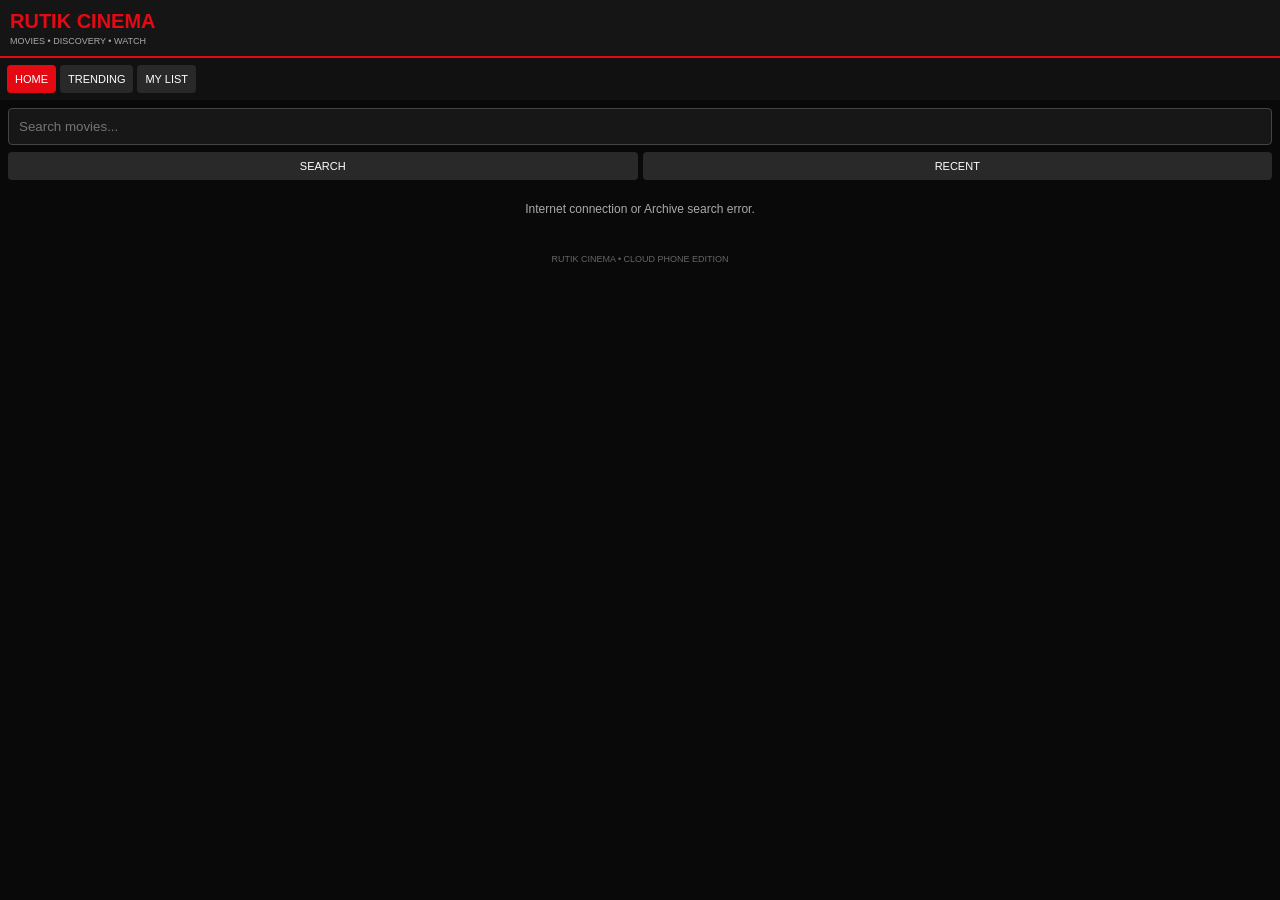
==== commit 50371e35: "Update index.html" ====
--- a/index.html
+++ b/index.html
@@ -1,51 +1,22 @@
-<!DOCTYPE html>
-<html lang="en">
+<!DOCTYPE html><html lang="en">
 <head>
 <meta charset="UTF-8">
 <meta name="viewport" content="width=device-width,initial-scale=1,maximum-scale=1,user-scalable=no">
-<title>RUTIK CINEMA</title>
-
-<style>
+<title>RUTIK CINEMA</title><style>
 *{box-sizing:border-box}
-body{
- margin:0;background:#090909;color:white;
- font-family:Arial,sans-serif;font-size:12px
-}
-header{
- background:#151515;padding:10px;
- border-bottom:2px solid #e50914
-}
+body{margin:0;background:#090909;color:white;font-family:Arial,sans-serif;font-size:12px}
+header{background:#151515;padding:10px;border-bottom:2px solid #e50914}
 .logo{font-size:20px;font-weight:bold;color:#e50914}
 .sub{font-size:9px;color:#aaa;margin-top:3px}
 nav{display:flex;gap:4px;padding:7px;background:#111}
-button{
- background:#292929;color:white;border:0;
- border-radius:4px;padding:8px;font-size:11px
-}
-button:focus,input:focus,.card:focus{
- outline:2px solid #e50914
-}
+button{background:#292929;color:white;border:0;border-radius:4px;padding:8px;font-size:11px}
+button:focus,input:focus,.card:focus{outline:2px solid #e50914;background:#401014}
 .active{background:#e50914}
 main{padding:8px}
-input{
- width:100%;padding:10px;background:#171717;
- border:1px solid #444;color:white;border-radius:4px;
- margin-bottom:7px
-}
-#grid{
- display:grid;grid-template-columns:repeat(2,minmax(0,1fr));
- gap:7px
-}
-.card{
- background:#181818;border:1px solid #333;
- border-radius:5px;overflow:hidden
-}
-.poster{
- height:90px;background:linear-gradient(135deg,#333,#111);
- display:flex;align-items:center;justify-content:center;
- text-align:center;padding:5px;font-weight:bold;
- color:#ddd
-}
+input{width:100%;padding:10px;background:#171717;border:1px solid #444;color:white;border-radius:4px;margin-bottom:7px}
+#grid{display:grid;grid-template-columns:repeat(2,minmax(0,1fr));gap:7px}
+.card{background:#181818;border:1px solid #333;border-radius:5px;overflow:hidden;min-width:0}
+.poster{height:90px;background:linear-gradient(135deg,#333,#111);display:flex;align-items:center;justify-content:center;text-align:center;padding:5px;font-weight:bold;color:#ddd}
 .poster img{width:100%;height:100%;object-fit:cover}
 .info{padding:6px}
 .title{font-weight:bold;font-size:12px}
@@ -61,82 +32,45 @@
 #status{color:#ffb4b4;font-size:10px;margin:7px 0}
 #loading{text-align:center;padding:15px;color:#aaa}
 footer{text-align:center;padding:15px;color:#666;font-size:9px}
-.hide{display:none!important}
-</style>
-</head>
-
-<body>
-
-<header>
+</style></head><body><header>
  <div class="logo">RUTIK CINEMA</div>
  <div class="sub">MOVIES • DISCOVERY • WATCH</div>
-</header>
-
-<nav>
- <button class="active" onclick="home(this)">HOME</button>
+</header><nav>
+ <button class="active" onclick="loadTrending(this)">HOME</button>
  <button onclick="loadTrending(this)">TRENDING</button>
  <button onclick="showWatchlist(this)">MY LIST</button>
-</nav>
-
-<main>
-
-<input id="search" placeholder="Search movies..." 
- onkeydown="if(event.key==='Enter')searchMovies()">
-
-<div class="row">
+</nav><main><input id="search" placeholder="Search movies..." onkeydown="if(event.key==='Enter')searchMovies()"><div class="row">
  <button onclick="searchMovies()">SEARCH</button>
  <button onclick="showRecent()">RECENT</button>
-</div>
-
-<div id="loading">Loading movies...</div>
-<div id="grid"></div>
-
-<section id="detail">
+</div><div id="loading">Loading movies...</div>
+<div id="grid"></div><section id="detail">
  <button onclick="goBack()">← BACK</button>
  <h2 id="dtitle"></h2>
  <div class="small" id="dmeta"></div>
  <p id="description"></p>
- <div class="small" id="license"></div>
-
- <div class="row">
+ <div class="small" id="license"></div> <div class="row">
   <button onclick="playMovie()">▶ PLAY MOVIE</button>
   <button onclick="toggleWatchlist()">+ MY LIST</button>
- </div>
-
- <div id="status"></div>
-
- <div id="playerBox">
+ </div> <div id="status"></div> <div id="playerBox">
   <video id="video" controls playsinline preload="metadata"></video>
   <div class="row">
    <button onclick="togglePlay()">PLAY / PAUSE</button>
    <button onclick="stopVideo()">STOP</button>
   </div>
- </div>
-
- <div class="small" id="fileInfo"></div>
-</section>
-
-</main>
-
-<footer>RUTIK CINEMA • CLOUD PHONE EDITION</footer>
-
-<script>
+ </div> <div class="small" id="fileInfo"></div>
+</section></main><footer>RUTIK CINEMA • CLOUD PHONE EDITION</footer><script>
 const API="https://archive.org";
+
 let movies=[];
 let current=null;
 let currentFile=null;
 let lastPage="home";
-let page=1;
 
 const grid=document.getElementById("grid");
 const loading=document.getElementById("loading");
 const detail=document.getElementById("detail");
 const video=document.getElementById("video");
 
-function safeText(v){
- return String(v||"").replace(/<[^>]*>/g,"").trim();
-}
-
 function showLoading(msg){
  loading.style.display="block";
  loading.textContent=msg;
@@ -146,35 +80,36 @@
  loading.style.display="none";
 }
 
-function home(btn){
+function escapeQuery(s){
+ return s.replace(/[+\-&|!(){}[\]^"~*?:\\/]/g," ").trim();
+}
+
+async function loadTrending(btn){
  stopVideo();
- detail.style.display="none";
- grid.style.display="grid";
- document.getElementById("search").style.display="block";
- lastPage="home";
- page=1;
- loadTrending(btn);
-}
-
-async function loadTrending(btn){
+
  if(btn){
   document.querySelectorAll("nav button").forEach(b=>b.classList.remove("active"));
   btn.classList.add("active");
  }
+
  lastPage="home";
  document.getElementById("search").value="";
+ document.getElementById("search").style.display="block";
+ detail.style.display="none";
+
  await searchArchive("mediatype:movies AND collection:feature_films");
 }
 
 async function searchMovies(){
  const q=document.getElementById("search").value.trim();
- if(!q){alert("Enter movie name");return}
+
+ if(!q){
+  alert("Enter movie name");
+  return;
+ }
+
  lastPage="search";
  await searchArchive('mediatype:movies AND title:('+escapeQuery(q)+')');
-}
-
-function escapeQuery(s){
- return s.replace(/[+\-&|!(){}[\]^"~*?:\\/]/g," ").trim();
 }
 
 async function searchArchive(query){
@@ -188,6 +123,7 @@
   "&fl[]=identifier&fl[]=title&fl[]=year&fl[]=description&fl[]=creator&fl[]=licenseurl&rows=30&page=1&output=json";
 
   const r=await fetch(url);
+
   if(!r.ok)throw Error("Search service unavailable");
 
   const data=await r.json();
@@ -209,7 +145,8 @@
 
 function renderMovies(list){
  grid.innerHTML="";
- list.forEach((m)=>{
+
+ list.forEach(m=>{
   const card=document.createElement("div");
   card.className="card";
   card.tabIndex=0;
@@ -233,38 +170,27 @@
   card.append(poster,info);
 
   card.onclick=()=>openMovie(m);
-  card.onkeydown=e=>{if(e.key==="Enter")openMovie(m)};
+  card.onkeydown=e=>{
+   if(e.key==="Enter")openMovie(m);
+  };
 
   grid.appendChild(card);
 
-  getThumb(m.identifier).then(url=>{
-   if(url){
-    const img=new Image();
-    img.src=url;
-    img.onload=()=>{
-     poster.textContent="";
-     poster.appendChild(img);
-    };
-   }
-  });
+  const thumb=API+"/services/img/"+encodeURIComponent(m.identifier);
+  const img=new Image();
+  img.src=thumb;
+
+  img.onload=()=>{
+   poster.textContent="";
+   poster.appendChild(img);
+  };
  });
-}
-
-async function getThumb(id){
- try{
-  const u=API+"/metadata/"+encodeURIComponent(id)+"/metadata";
-  const r=await fetch(u);
-  const d=await r.json();
-  const md=d.result||d.metadata||{};
-  return md.image?API+"/download/"+id+"/"+md.image:
-   "https://archive.org/services/img/"+encodeURIComponent(id);
- }catch(e){
-  return "https://archive.org/services/img/"+encodeURIComponent(id);
- }
 }
 
 async function openMovie(m){
  current=m;
+ currentFile=null;
+
  stopVideo();
 
  grid.style.display="none";
@@ -272,11 +198,12 @@
  detail.style.display="block";
 
  document.getElementById("dtitle").textContent=m.title||m.identifier;
+
  document.getElementById("dmeta").textContent=
   (m.year||"Year unknown")+" • "+(m.creator||"Creator unknown");
 
  document.getElementById("description").textContent=
-  safeText(m.description||"No description available.");
+  m.description||"No description available.";
 
  document.getElementById("license").textContent=
   "License: "+(m.licenseurl||"Not specified. Check the item's rights information.");
@@ -285,10 +212,9 @@
  document.getElementById("fileInfo").textContent="";
  document.getElementById("playerBox").style.display="none";
 
- currentFile=null;
-
  try{
   const r=await fetch(API+"/metadata/"+encodeURIComponent(m.identifier));
+
   if(!r.ok)throw Error("Metadata unavailable");
 
   const data=await r.json();
@@ -313,11 +239,10 @@
   currentFile=mp4[0];
 
   document.getElementById("status").textContent=
-   "Video file found. Check rights and press PLAY MOVIE.";
+   "Video file found. Press PLAY MOVIE.";
 
   document.getElementById("fileInfo").textContent=
-   "File: "+currentFile.name+
-   " • Size: "+formatSize(currentFile.size);
+   "File: "+currentFile.name+" • Size: "+formatSize(currentFile.size);
 
  }catch(e){
   document.getElementById("status").textContent=
@@ -327,36 +252,42 @@
 
 function formatSize(n){
  n=Number(n||0);
+
  if(n>1073741824)return (n/1073741824).toFixed(2)+" GB";
+
  return (n/1048576).toFixed(1)+" MB";
 }
 
+/* UPDATED PLAYBACK FUNCTION */
+
 function playMovie(){
+
  if(!currentFile||!current){
   document.getElementById("status").textContent=
    "No playable video file found.";
   return;
  }
 
- const rights=(current.licenseurl||"").toLowerCase();
- const desc=(current.description||"").toLowerCase();
-
- const allowed=
-  rights.includes("creativecommons.org/publicdomain")||
-  rights.includes("creativecommons.org/licenses")||
-  desc.includes("public domain");
-
- if(!allowed){
-  document.getElementById("status").textContent=
-   "Rights not verified. Please check the item's rights page before playing.";
-  return;
- }
+ const rights=current.licenseurl||"Not specified";
+
+ const confirmPlay=confirm(
+  "VIDEO RIGHTS NOTICE\n\n"+
+  "Movie: "+current.title+"\n\n"+
+  "License: "+rights+"\n\n"+
+  "Please check the item's rights information and confirm that you are permitted to watch this video.\n\n"+
+  "Continue?"
+ );
+
+ if(!confirmPlay)return;
 
  const url=API+"/download/"+
   encodeURIComponent(current.identifier)+"/"+
   currentFile.name.split("/").map(encodeURIComponent).join("/");
 
  video.pause();
+ video.removeAttribute("src");
+ video.load();
+
  video.src=url;
  video.load();
 
@@ -364,17 +295,25 @@
  document.getElementById("status").textContent="Loading video...";
 
  video.play().then(()=>{
-  document.getElementById("status").textContent="Playing movie.";
+  document.getElementById("status").textContent="Movie Playing!";
   saveRecent(current);
  }).catch(()=>{
   document.getElementById("status").textContent=
-   "Playback could not start. Try another MP4 file or check browser support.";
+   "Playback failed. Check video format, browser support or server access.";
  });
+
+ video.onerror=function(){
+  document.getElementById("status").textContent=
+   "Video could not be loaded. Try another available file.";
+ };
 }
 
 function togglePlay(){
- if(video.paused)video.play().catch(()=>{});
- else video.pause();
+ if(video.paused){
+  video.play().catch(()=>{});
+ }else{
+  video.pause();
+ }
 }
 
 function stopVideo(){
@@ -392,32 +331,45 @@
 }
 
 function getList(key){
- try{return JSON.parse(localStorage.getItem(key)||"[]")}
- catch(e){return []}
+ try{
+  return JSON.parse(localStorage.getItem(key)||"[]");
+ }catch(e){
+  return [];
+ }
 }
 
 function toggleWatchlist(){
  if(!current)return;
+
  let list=getList("rc_watchlist");
+
  const i=list.findIndex(x=>x.identifier===current.identifier);
 
- if(i>=0)list.splice(i,1);
- else list.push(current);
+ if(i>=0){
+  list.splice(i,1);
+ }else{
+  list.push(current);
+ }
 
  localStorage.setItem("rc_watchlist",JSON.stringify(list));
+
  alert(i>=0?"Removed from My List":"Added to My List");
 }
 
 function saveRecent(m){
  let list=getList("rc_recent");
+
  list=list.filter(x=>x.identifier!==m.identifier);
  list.unshift(m);
+
  localStorage.setItem("rc_recent",JSON.stringify(list.slice(0,20)));
 }
 
 function showWatchlist(btn){
  stopVideo();
+
  document.querySelectorAll("nav button").forEach(b=>b.classList.remove("active"));
+
  if(btn)btn.classList.add("active");
 
  detail.style.display="none";
@@ -425,6 +377,7 @@
  document.getElementById("search").style.display="none";
 
  const list=getList("rc_watchlist");
+
  hideLoading();
  grid.innerHTML="";
 
@@ -432,16 +385,19 @@
   showLoading("Your watchlist is empty.");
   return;
  }
+
  renderMovies(list);
 }
 
 function showRecent(){
  stopVideo();
+
  detail.style.display="none";
  grid.style.display="grid";
  document.getElementById("search").style.display="none";
 
  const list=getList("rc_recent");
+
  hideLoading();
  grid.innerHTML="";
 
@@ -449,27 +405,18 @@
   showLoading("No recently watched movies.");
   return;
  }
+
  renderMovies(list);
-}
-
-function loadTrending(btn){
- if(btn){
-  document.querySelectorAll("nav button").forEach(b=>b.classList.remove("active"));
-  btn.classList.add("active");
- }
- lastPage="home";
- document.getElementById("search").value="";
- searchArchive("mediatype:movies AND collection:feature_films");
 }
 
 document.addEventListener("keydown",e=>{
  if(e.key==="Escape"||e.key==="Backspace"){
-  if(detail.style.display==="block")goBack();
+  if(detail.style.display==="block"){
+   goBack();
+  }
  }
 });
 
 loadTrending();
-</script>
-
-</body>
- </html>
+</script></body>
+</html>
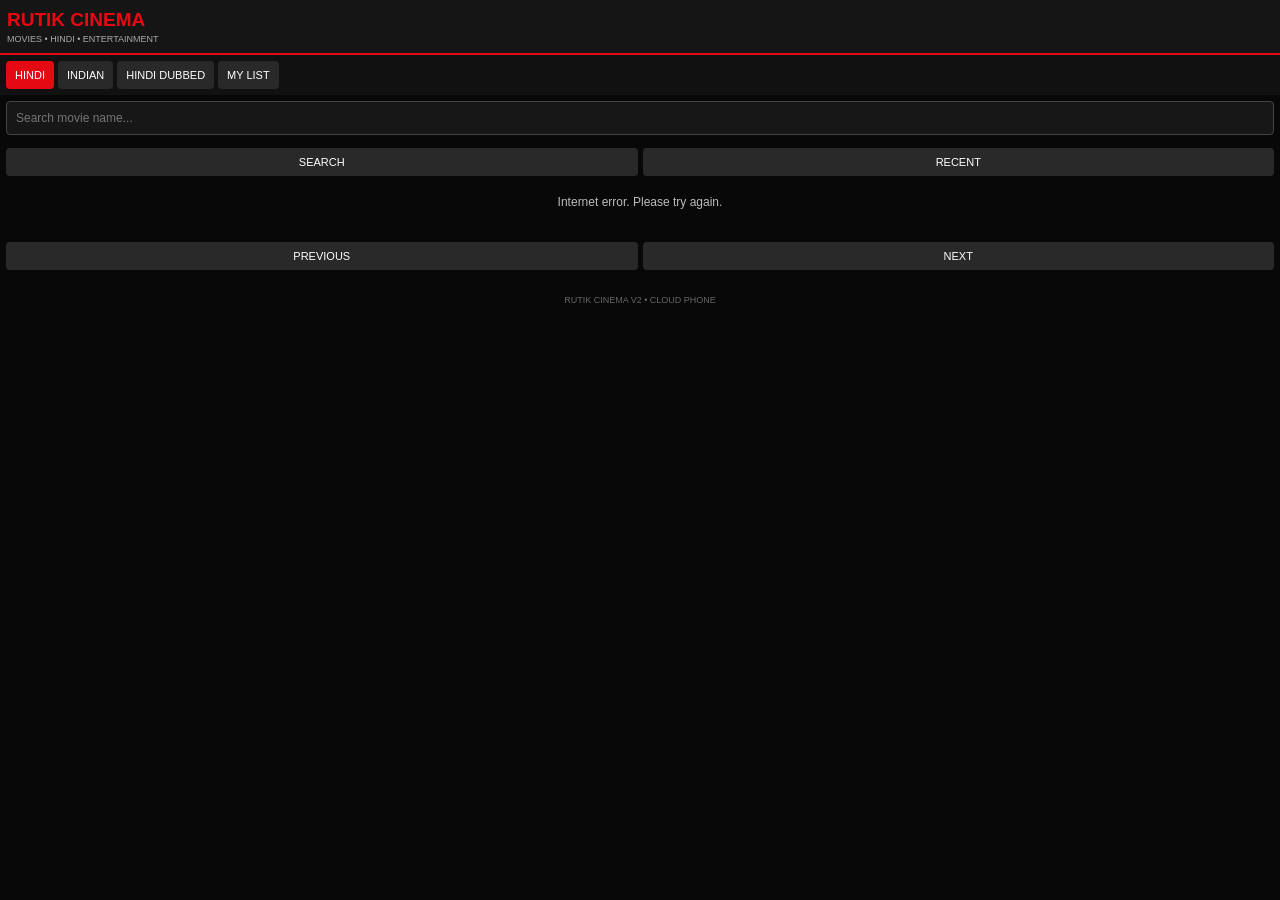
==== commit c525e36f: "Update index.html" ====
--- a/index.html
+++ b/index.html
@@ -4,281 +4,415 @@
 <meta name="viewport" content="width=device-width,initial-scale=1,maximum-scale=1,user-scalable=no">
 <title>RUTIK CINEMA</title><style>
 *{box-sizing:border-box}
-body{margin:0;background:#090909;color:white;font-family:Arial,sans-serif;font-size:12px}
-header{background:#151515;padding:10px;border-bottom:2px solid #e50914}
-.logo{font-size:20px;font-weight:bold;color:#e50914}
+body{
+ margin:0;background:#080808;color:#fff;
+ font-family:Arial,sans-serif;font-size:12px
+}
+header{
+ background:#151515;padding:9px 7px;
+ border-bottom:2px solid #e50914
+}
+.logo{font-size:19px;font-weight:bold;color:#e50914}
 .sub{font-size:9px;color:#aaa;margin-top:3px}
-nav{display:flex;gap:4px;padding:7px;background:#111}
-button{background:#292929;color:white;border:0;border-radius:4px;padding:8px;font-size:11px}
-button:focus,input:focus,.card:focus{outline:2px solid #e50914;background:#401014}
+nav{
+ display:flex;gap:4px;padding:6px;
+ background:#111;overflow-x:auto
+}
+button{
+ border:0;border-radius:4px;background:#292929;
+ color:white;padding:8px 9px;font-size:11px;
+ white-space:nowrap
+}
+button:focus,.movie:focus,input:focus{
+ outline:2px solid #e50914;background:#401015
+}
 .active{background:#e50914}
-main{padding:8px}
-input{width:100%;padding:10px;background:#171717;border:1px solid #444;color:white;border-radius:4px;margin-bottom:7px}
-#grid{display:grid;grid-template-columns:repeat(2,minmax(0,1fr));gap:7px}
-.card{background:#181818;border:1px solid #333;border-radius:5px;overflow:hidden;min-width:0}
-.poster{height:90px;background:linear-gradient(135deg,#333,#111);display:flex;align-items:center;justify-content:center;text-align:center;padding:5px;font-weight:bold;color:#ddd}
+main{padding:6px}
+input{
+ width:100%;padding:9px;background:#171717;
+ border:1px solid #444;color:white;
+ border-radius:4px;margin-bottom:6px;font-size:12px
+}
+#grid{display:block}
+.movie{
+ display:flex;gap:8px;padding:6px;
+ background:#151515;border-bottom:1px solid #333;
+ min-height:76px;align-items:center
+}
+.poster{
+ width:48px;height:64px;flex-shrink:0;
+ background:#252525;border-radius:3px;
+ display:flex;align-items:center;justify-content:center;
+ overflow:hidden;text-align:center;color:#aaa;
+ font-size:9px
+}
 .poster img{width:100%;height:100%;object-fit:cover}
-.info{padding:6px}
-.title{font-weight:bold;font-size:12px}
-.meta{color:#aaa;font-size:10px;margin-top:4px}
-#detail{display:none;background:#151515;padding:9px;border-radius:5px}
-#detail h2{font-size:17px}
-#description{color:#ccc;line-height:17px}
+.details{min-width:0;flex:1}
+.name{
+ font-size:13px;font-weight:bold;
+ line-height:17px;overflow-wrap:anywhere
+}
+.meta{font-size:10px;color:#aaa;margin-top:5px;line-height:14px}
+.tag{font-size:9px;color:#e50914;margin-top:4px}
+#loading{padding:12px;text-align:center;color:#bbb}
+#pageInfo{text-align:center;color:#aaa;padding:7px;font-size:10px}
+#detail{
+ display:none;background:#151515;padding:8px;
+ border-radius:5px
+}
+#detail h2{font-size:16px;line-height:20px}
+#desc{color:#ccc;line-height:17px}
 #playerBox{display:none;background:#000;margin-top:8px}
-video{width:100%;max-height:220px;background:#000}
+video{width:100%;max-height:190px;background:#000}
 .row{display:flex;gap:5px;margin:7px 0;flex-wrap:wrap}
 .row button{flex:1}
 .small{font-size:10px;color:#aaa;line-height:16px}
-#status{color:#ffb4b4;font-size:10px;margin:7px 0}
-#loading{text-align:center;padding:15px;color:#aaa}
-footer{text-align:center;padding:15px;color:#666;font-size:9px}
+#status{font-size:10px;color:#ffb4b4;margin:7px 0;line-height:15px}
+footer{text-align:center;color:#666;padding:12px;font-size:9px}
 </style></head><body><header>
  <div class="logo">RUTIK CINEMA</div>
- <div class="sub">MOVIES • DISCOVERY • WATCH</div>
+ <div class="sub">MOVIES • HINDI • ENTERTAINMENT</div>
 </header><nav>
- <button class="active" onclick="loadTrending(this)">HOME</button>
- <button onclick="loadTrending(this)">TRENDING</button>
+ <button class="active" onclick="category('hindi',this)">HINDI</button>
+ <button onclick="category('indian',this)">INDIAN</button>
+ <button onclick="category('dubbed',this)">HINDI DUBBED</button>
  <button onclick="showWatchlist(this)">MY LIST</button>
-</nav><main><input id="search" placeholder="Search movies..." onkeydown="if(event.key==='Enter')searchMovies()"><div class="row">
+</nav><main><input id="search" placeholder="Search movie name..." 
+onkeydown="if(event.key==='Enter')searchMovies()">
+
+<div class="row">
  <button onclick="searchMovies()">SEARCH</button>
  <button onclick="showRecent()">RECENT</button>
-</div><div id="loading">Loading movies...</div>
-<div id="grid"></div><section id="detail">
- <button onclick="goBack()">← BACK</button>
- <h2 id="dtitle"></h2>
+</div><div id="loading">Loading Hindi Movies...</div>
+<div id="grid"></div>
+<div id="pageInfo"></div><div class="row" id="pagination">
+ <button onclick="changePage(-1)">PREVIOUS</button>
+ <button onclick="changePage(1)">NEXT</button>
+</div><section id="detail">
+ <button onclick="goBack()">← BACK</button> <h2 id="dtitle"></h2>
  <div class="small" id="dmeta"></div>
- <p id="description"></p>
- <div class="small" id="license"></div> <div class="row">
-  <button onclick="playMovie()">▶ PLAY MOVIE</button>
+ <p id="desc"></p>
+ <div class="small" id="rights"></div> <div class="row">
+  <button onclick="playMovie()">▶ PLAY</button>
   <button onclick="toggleWatchlist()">+ MY LIST</button>
  </div> <div id="status"></div> <div id="playerBox">
-  <video id="video" controls playsinline preload="metadata"></video>
+  <video id="video" controls playsinline preload="none"></video>
   <div class="row">
    <button onclick="togglePlay()">PLAY / PAUSE</button>
    <button onclick="stopVideo()">STOP</button>
   </div>
  </div> <div class="small" id="fileInfo"></div>
-</section></main><footer>RUTIK CINEMA • CLOUD PHONE EDITION</footer><script>
+</section></main><footer>RUTIK CINEMA V2 • CLOUD PHONE</footer><script>
 const API="https://archive.org";
 
-let movies=[];
+let currentCategory="hindi";
+let currentPage=0;
 let current=null;
 let currentFile=null;
-let lastPage="home";
+let results=[];
+let lastQuery="";
+let controller=null;
+let requestNumber=0;
 
 const grid=document.getElementById("grid");
 const loading=document.getElementById("loading");
 const detail=document.getElementById("detail");
 const video=document.getElementById("video");
 
-function showLoading(msg){
+const CACHE_TIME=30*60*1000;
+
+function cacheGet(key){
+ try{
+  const x=JSON.parse(sessionStorage.getItem(key)||"null");
+  if(x && Date.now()-x.time<CACHE_TIME)return x.data;
+ }catch(e){}
+ return null;
+}
+
+function cacheSet(key,data){
+ try{
+  sessionStorage.setItem(key,JSON.stringify({
+   time:Date.now(),data:data
+  }));
+ }catch(e){}
+}
+
+function status(text){
+ document.getElementById("status").textContent=text;
+}
+
+function showLoading(text){
  loading.style.display="block";
- loading.textContent=msg;
+ loading.textContent=text;
 }
 
 function hideLoading(){
  loading.style.display="none";
 }
 
-function escapeQuery(s){
- return s.replace(/[+\-&|!(){}[\]^"~*?:\\/]/g," ").trim();
-}
-
-async function loadTrending(btn){
- stopVideo();
-
- if(btn){
-  document.querySelectorAll("nav button").forEach(b=>b.classList.remove("active"));
-  btn.classList.add("active");
- }
-
- lastPage="home";
+function makeQuery(){
+ if(currentCategory==="hindi")
+  return 'mediatype:movies AND language:hin';
+
+ if(currentCategory==="indian")
+  return 'mediatype:movies AND language:hin AND (subject:India OR subject:Indian)';
+
+ if(currentCategory==="dubbed")
+  return 'mediatype:movies AND (title:"Hindi dubbed" OR description:"Hindi dubbed" OR title:"Hindi dub")';
+
+ return 'mediatype:movies AND language:hin';
+}
+
+function category(type,btn){
+ currentCategory=type;
+ currentPage=0;
+
+ document.querySelectorAll("nav button").forEach(b=>b.classList.remove("active"));
+ if(btn)btn.classList.add("active");
+
  document.getElementById("search").value="";
  document.getElementById("search").style.display="block";
+
+ stopVideo();
  detail.style.display="none";
 
- await searchArchive("mediatype:movies AND collection:feature_films");
-}
-
-async function searchMovies(){
+ loadMovies();
+}
+
+function searchMovies(){
  const q=document.getElementById("search").value.trim();
-
- if(!q){
-  alert("Enter movie name");
+ if(!q)return;
+
+ currentPage=0;
+ const safe=q.replace(/[+\-&|!(){}[\]^"~*?:\\/]/g," ").trim();
+
+ let query='mediatype:movies AND language:hin AND title:('+safe+')';
+
+ if(currentCategory==="dubbed")
+  query='mediatype:movies AND (title:('+safe+') OR description:('+safe+'))';
+
+ lastQuery=query;
+ loadMovies(query);
+}
+
+async function loadMovies(customQuery){
+ const query=customQuery||makeQuery();
+
+ lastQuery=query;
+ const thisRequest=++requestNumber;
+
+ if(controller)controller.abort();
+ controller=new AbortController();
+
+ stopVideo();
+ detail.style.display="none";
+ grid.style.display="block";
+ grid.innerHTML="";
+
+ showLoading("Loading movies...");
+ document.getElementById("pageInfo").textContent="";
+
+ const cacheKey="rc2_"+query+"_"+currentPage;
+ const cached=cacheGet(cacheKey);
+
+ if(cached){
+  results=cached;
+  hideLoading();
+  renderMovies();
   return;
  }
 
- lastPage="search";
- await searchArchive('mediatype:movies AND title:('+escapeQuery(q)+')');
-}
-
-async function searchArchive(query){
- showLoading("Searching movies...");
- grid.innerHTML="";
- detail.style.display="none";
- grid.style.display="grid";
-
  try{
-  const url=API+"/advancedsearch.php?q="+encodeURIComponent(query)+
-  "&fl[]=identifier&fl[]=title&fl[]=year&fl[]=description&fl[]=creator&fl[]=licenseurl&rows=30&page=1&output=json";
-
-  const r=await fetch(url);
-
-  if(!r.ok)throw Error("Search service unavailable");
-
-  const data=await r.json();
-  movies=data.response.docs||[];
+  const fields=[
+   "identifier","title","year","description",
+   "creator","language","licenseurl","subject"
+  ];
+
+  const params=new URLSearchParams();
+  params.set("q",query);
+  fields.forEach(f=>params.append("fl[]",f));
+  params.set("rows","8");
+  params.set("page",String(currentPage+1));
+  params.set("output","json");
+
+  const url=API+"/advancedsearch.php?"+params.toString();
+
+  const response=await fetch(url,{
+   signal:controller.signal
+  });
+
+  if(!response.ok)throw Error("Search error");
+
+  const data=await response.json();
+
+  if(thisRequest!==requestNumber)return;
+
+  results=data.response.docs||[];
+
+  cacheSet(cacheKey,results);
 
   hideLoading();
 
-  if(!movies.length){
+  if(!results.length){
    showLoading("No movies found. Try another search.");
    return;
   }
 
-  renderMovies(movies);
+  renderMovies();
 
  }catch(e){
-  showLoading("Internet connection or Archive search error.");
- }
-}
-
-function renderMovies(list){
+  if(e.name==="AbortError")return;
+  if(thisRequest!==requestNumber)return;
+  showLoading("Internet error. Please try again.");
+ }
+}
+
+function renderMovies(){
  grid.innerHTML="";
 
- list.forEach(m=>{
+ results.forEach((m,index)=>{
   const card=document.createElement("div");
-  card.className="card";
+  card.className="movie";
   card.tabIndex=0;
 
   const poster=document.createElement("div");
   poster.className="poster";
-  poster.textContent=m.title||m.identifier;
+  poster.textContent="POSTER";
 
   const info=document.createElement("div");
-  info.className="info";
-
-  const title=document.createElement("div");
-  title.className="title";
-  title.textContent=m.title||m.identifier;
+  info.className="details";
+
+  const name=document.createElement("div");
+  name.className="name";
+  name.textContent=m.title||m.identifier;
 
   const meta=document.createElement("div");
   meta.className="meta";
-  meta.textContent=(m.year||"Year unknown")+" • Internet Archive";
-
-  info.append(title,meta);
+  meta.textContent=(m.year||"Year unknown")+" • "+(m.language||"Hindi");
+
+  const tag=document.createElement("div");
+  tag.className="tag";
+  tag.textContent="MOVIE";
+
+  info.append(name,meta,tag);
   card.append(poster,info);
 
-  card.onclick=()=>openMovie(m);
+  card.onclick=()=>openMovie(index);
   card.onkeydown=e=>{
-   if(e.key==="Enter")openMovie(m);
+   if(e.key==="Enter")openMovie(index);
   };
 
   grid.appendChild(card);
 
-  const thumb=API+"/services/img/"+encodeURIComponent(m.identifier);
   const img=new Image();
-  img.src=thumb;
+  img.loading="lazy";
+  img.src=API+"/services/img/"+encodeURIComponent(m.identifier);
 
   img.onload=()=>{
    poster.textContent="";
    poster.appendChild(img);
   };
  });
-}
-
-async function openMovie(m){
- current=m;
+
+ document.getElementById("pageInfo").textContent=
+  "PAGE "+(currentPage+1)+" • "+results.length+" MOVIES";
+}
+
+function changePage(direction){
+ currentPage=Math.max(0,currentPage+direction);
+ loadMovies(lastQuery||makeQuery());
+}
+
+async function openMovie(index){
+ current=results[index];
+ if(!current)return;
+
+ stopVideo();
  currentFile=null;
 
- stopVideo();
-
  grid.style.display="none";
+ document.getElementById("pagination").style.display="none";
  document.getElementById("search").style.display="none";
  detail.style.display="block";
 
- document.getElementById("dtitle").textContent=m.title||m.identifier;
-
+ document.getElementById("dtitle").textContent=current.title||current.identifier;
  document.getElementById("dmeta").textContent=
-  (m.year||"Year unknown")+" • "+(m.creator||"Creator unknown");
-
- document.getElementById("description").textContent=
-  m.description||"No description available.";
-
- document.getElementById("license").textContent=
-  "License: "+(m.licenseurl||"Not specified. Check the item's rights information.");
-
- document.getElementById("status").textContent="Checking available video files...";
+  (current.year||"Year unknown")+" • "+(current.language||"Language not specified");
+
+ document.getElementById("desc").textContent=
+  current.description||"No description available.";
+
+ document.getElementById("rights").textContent=
+  "License information: "+(current.licenseurl||"Not specified. Please check the item's rights page.");
+
  document.getElementById("fileInfo").textContent="";
  document.getElementById("playerBox").style.display="none";
 
+ status("Checking video files...");
+
  try{
-  const r=await fetch(API+"/metadata/"+encodeURIComponent(m.identifier));
-
-  if(!r.ok)throw Error("Metadata unavailable");
-
-  const data=await r.json();
-  const files=data.files||[];
-
-  const mp4=files.filter(f=>
-   f.name &&
-   f.name.toLowerCase().endsWith(".mp4") &&
-   !f.name.toLowerCase().includes("sample") &&
-   !f.name.toLowerCase().includes("thumb") &&
-   Number(f.size||0)>1000000
-  );
-
-  mp4.sort((a,b)=>Number(b.size||0)-Number(a.size||0));
-
-  if(!mp4.length){
-   document.getElementById("status").textContent=
-    "No suitable MP4 file found for this item.";
+  const key="rc2_meta_"+current.identifier;
+  let metadata=cacheGet(key);
+
+  if(!metadata){
+   const response=await fetch(API+"/metadata/"+encodeURIComponent(current.identifier));
+   if(!response.ok)throw Error("Metadata error");
+   metadata=await response.json();
+   cacheSet(key,metadata);
+  }
+
+  const files=metadata.files||[];
+
+  const candidates=files.filter(f=>{
+   if(!f.name)return false;
+   const n=f.name.toLowerCase();
+   return (n.endsWith(".mp4")||n.endsWith(".m3u8")) &&
+    Number(f.size||0)>500000;
+  });
+
+  candidates.sort((a,b)=>{
+   const aa=a.name.toLowerCase().endsWith(".mp4")?0:1;
+   const bb=b.name.toLowerCase().endsWith(".mp4")?0:1;
+   if(aa!==bb)return aa-bb;
+   return Number(a.size||0)-Number(b.size||0);
+  });
+
+  if(!candidates.length){
+   status("No suitable MP4 or HLS file found.");
    return;
   }
 
-  currentFile=mp4[0];
-
-  document.getElementById("status").textContent=
-   "Video file found. Press PLAY MOVIE.";
+  currentFile=candidates[0];
 
   document.getElementById("fileInfo").textContent=
-   "File: "+currentFile.name+" • Size: "+formatSize(currentFile.size);
+   "File: "+currentFile.name+" • "+formatSize(currentFile.size);
+
+  status("Video file found. Press PLAY.");
 
  }catch(e){
-  document.getElementById("status").textContent=
-   "Could not read video file information. Try another movie.";
- }
-}
-
-function formatSize(n){
- n=Number(n||0);
-
- if(n>1073741824)return (n/1073741824).toFixed(2)+" GB";
-
- return (n/1048576).toFixed(1)+" MB";
-}
-
-/* UPDATED PLAYBACK FUNCTION */
+  status("Could not load video information. Try again.");
+ }
+}
+
+function formatSize(size){
+ size=Number(size||0);
+ if(size>1073741824)return (size/1073741824).toFixed(2)+" GB";
+ return (size/1048576).toFixed(1)+" MB";
+}
 
 function playMovie(){
-
- if(!currentFile||!current){
-  document.getElementById("status").textContent=
-   "No playable video file found.";
+ if(!current||!currentFile){
+  status("No playable video file found.");
   return;
  }
 
- const rights=current.licenseurl||"Not specified";
-
- const confirmPlay=confirm(
-  "VIDEO RIGHTS NOTICE\n\n"+
-  "Movie: "+current.title+"\n\n"+
-  "License: "+rights+"\n\n"+
-  "Please check the item's rights information and confirm that you are permitted to watch this video.\n\n"+
-  "Continue?"
+ const confirmRights=confirm(
+  "RIGHTS NOTICE\n\n"+
+  "Please check the video's rights and confirm you are permitted to watch it.\n\n"+
+  "Continue to player?"
  );
 
- if(!confirmPlay)return;
+ if(!confirmRights)return;
 
  const url=API+"/download/"+
   encodeURIComponent(current.identifier)+"/"+
@@ -292,28 +426,23 @@
  video.load();
 
  document.getElementById("playerBox").style.display="block";
- document.getElementById("status").textContent="Loading video...";
+ status("Loading video...");
 
  video.play().then(()=>{
-  document.getElementById("status").textContent="Movie Playing!";
+  status("Playing movie.");
   saveRecent(current);
  }).catch(()=>{
-  document.getElementById("status").textContent=
-   "Playback failed. Check video format, browser support or server access.";
+  status("Playback failed. The file may be unsupported or unavailable.");
  });
 
- video.onerror=function(){
-  document.getElementById("status").textContent=
-   "Video could not be loaded. Try another available file.";
+ video.onerror=()=>{
+  status("Video error. Try another file or movie.");
  };
 }
 
 function togglePlay(){
- if(video.paused){
-  video.play().catch(()=>{});
- }else{
-  video.pause();
- }
+ if(video.paused)video.play().catch(()=>{});
+ else video.pause();
 }
 
 function stopVideo(){
@@ -326,97 +455,85 @@
 function goBack(){
  stopVideo();
  detail.style.display="none";
- grid.style.display="grid";
+ grid.style.display="block";
+ document.getElementById("pagination").style.display="flex";
  document.getElementById("search").style.display="block";
 }
 
 function getList(key){
- try{
-  return JSON.parse(localStorage.getItem(key)||"[]");
- }catch(e){
-  return [];
- }
+ try{return JSON.parse(localStorage.getItem(key)||"[]")}
+ catch(e){return []}
 }
 
 function toggleWatchlist(){
  if(!current)return;
 
- let list=getList("rc_watchlist");
-
+ let list=getList("rc2_watch");
  const i=list.findIndex(x=>x.identifier===current.identifier);
 
- if(i>=0){
-  list.splice(i,1);
- }else{
-  list.push(current);
- }
-
- localStorage.setItem("rc_watchlist",JSON.stringify(list));
-
+ if(i>=0)list.splice(i,1);
+ else list.push(current);
+
+ localStorage.setItem("rc2_watch",JSON.stringify(list));
  alert(i>=0?"Removed from My List":"Added to My List");
 }
 
-function saveRecent(m){
- let list=getList("rc_recent");
-
- list=list.filter(x=>x.identifier!==m.identifier);
- list.unshift(m);
-
- localStorage.setItem("rc_recent",JSON.stringify(list.slice(0,20)));
+function saveRecent(movie){
+ let list=getList("rc2_recent");
+ list=list.filter(x=>x.identifier!==movie.identifier);
+ list.unshift(movie);
+ localStorage.setItem("rc2_recent",JSON.stringify(list.slice(0,20)));
 }
 
 function showWatchlist(btn){
  stopVideo();
 
  document.querySelectorAll("nav button").forEach(b=>b.classList.remove("active"));
-
  if(btn)btn.classList.add("active");
 
  detail.style.display="none";
- grid.style.display="grid";
  document.getElementById("search").style.display="none";
-
- const list=getList("rc_watchlist");
-
+ document.getElementById("pagination").style.display="none";
+
+ results=getList("rc2_watch");
  hideLoading();
- grid.innerHTML="";
-
- if(!list.length){
-  showLoading("Your watchlist is empty.");
+ grid.style.display="block";
+
+ if(!results.length){
+  grid.innerHTML="";
+  showLoading("Your list is empty.");
   return;
  }
 
- renderMovies(list);
+ renderMovies();
 }
 
 function showRecent(){
  stopVideo();
 
  detail.style.display="none";
- grid.style.display="grid";
  document.getElementById("search").style.display="none";
-
- const list=getList("rc_recent");
-
+ document.getElementById("pagination").style.display="none";
+
+ results=getList("rc2_recent");
  hideLoading();
- grid.innerHTML="";
-
- if(!list.length){
+ grid.style.display="block";
+
+ if(!results.length){
+  grid.innerHTML="";
   showLoading("No recently watched movies.");
   return;
  }
 
- renderMovies(list);
+ renderMovies();
 }
 
 document.addEventListener("keydown",e=>{
  if(e.key==="Escape"||e.key==="Backspace"){
-  if(detail.style.display==="block"){
-   goBack();
-  }
+  if(detail.style.display==="block")goBack();
  }
 });
 
-loadTrending();
+loadMovies();
 </script></body>
-</html>
+          </html>
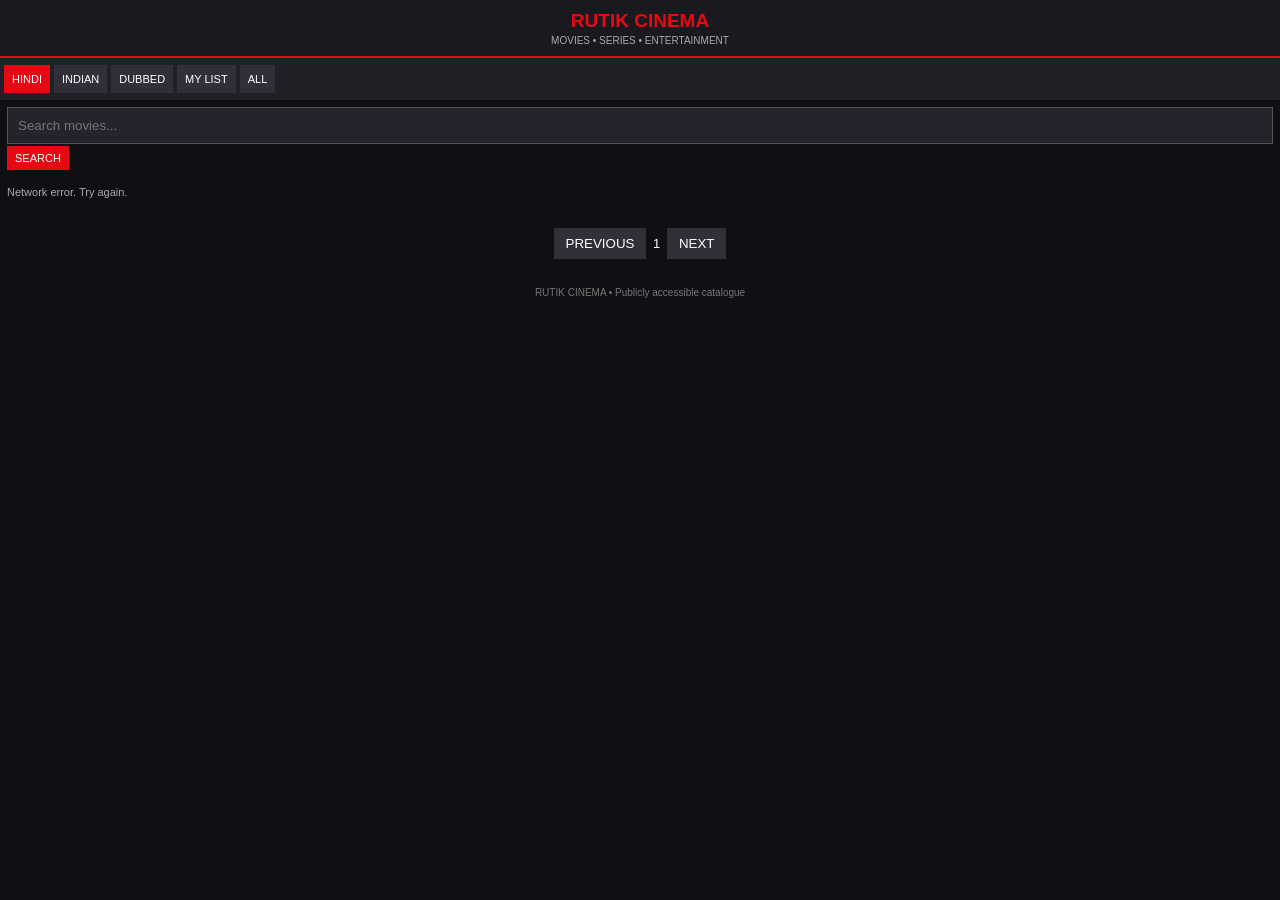
==== commit 6a9c5394: "Refactor HTML structure and update styles" ====
--- a/index.html
+++ b/index.html
@@ -1,443 +1,470 @@
 <!DOCTYPE html><html lang="en">
 <head>
 <meta charset="UTF-8">
-<meta name="viewport" content="width=device-width,initial-scale=1,maximum-scale=1,user-scalable=no">
+<meta name="viewport" content="width=device-width, initial-scale=1.0">
 <title>RUTIK CINEMA</title><style>
 *{box-sizing:border-box}
 body{
- margin:0;background:#080808;color:#fff;
- font-family:Arial,sans-serif;font-size:12px
+ margin:0;
+ background:#101014;
+ color:white;
+ font-family:Arial,sans-serif;
+ font-size:13px;
 }
 header{
- background:#151515;padding:9px 7px;
- border-bottom:2px solid #e50914
-}
-.logo{font-size:19px;font-weight:bold;color:#e50914}
-.sub{font-size:9px;color:#aaa;margin-top:3px}
+ background:#19191f;
+ padding:10px 7px;
+ text-align:center;
+ border-bottom:2px solid #e50914;
+}
+.logo{
+ font-size:19px;
+ font-weight:bold;
+ color:#e50914;
+}
+.sub{font-size:10px;color:#aaa;margin-top:3px}
 nav{
- display:flex;gap:4px;padding:6px;
- background:#111;overflow-x:auto
-}
-button{
- border:0;border-radius:4px;background:#292929;
- color:white;padding:8px 9px;font-size:11px;
- white-space:nowrap
-}
-button:focus,.movie:focus,input:focus{
- outline:2px solid #e50914;background:#401015
-}
-.active{background:#e50914}
-main{padding:6px}
+ display:flex;
+ overflow-x:auto;
+ background:#202027;
+ padding:5px 2px;
+}
+nav button{
+ flex-shrink:0;
+ background:#303039;
+ color:white;
+ border:0;
+ padding:8px;
+ margin:2px;
+ font-size:11px;
+}
+nav button.active{background:#e50914}
 input{
- width:100%;padding:9px;background:#171717;
- border:1px solid #444;color:white;
- border-radius:4px;margin-bottom:6px;font-size:12px
-}
-#grid{display:block}
+ width:100%;
+ padding:10px;
+ background:#24242c;
+ border:1px solid #555;
+ color:white;
+ outline:none;
+}
+button{cursor:pointer}
+#searchBox{padding:7px}
+#status{
+ color:#aaa;
+ padding:7px;
+ font-size:11px;
+}
+#movieList{padding:5px}
 .movie{
- display:flex;gap:8px;padding:6px;
- background:#151515;border-bottom:1px solid #333;
- min-height:76px;align-items:center
+ display:flex;
+ gap:8px;
+ padding:7px 3px;
+ border-bottom:1px solid #303039;
+ min-height:83px;
 }
 .poster{
- width:48px;height:64px;flex-shrink:0;
- background:#252525;border-radius:3px;
- display:flex;align-items:center;justify-content:center;
- overflow:hidden;text-align:center;color:#aaa;
- font-size:9px
-}
-.poster img{width:100%;height:100%;object-fit:cover}
-.details{min-width:0;flex:1}
-.name{
- font-size:13px;font-weight:bold;
- line-height:17px;overflow-wrap:anywhere
-}
-.meta{font-size:10px;color:#aaa;margin-top:5px;line-height:14px}
-.tag{font-size:9px;color:#e50914;margin-top:4px}
-#loading{padding:12px;text-align:center;color:#bbb}
-#pageInfo{text-align:center;color:#aaa;padding:7px;font-size:10px}
+ width:53px;
+ height:70px;
+ object-fit:cover;
+ background:#292930;
+ flex-shrink:0;
+}
+.info{flex:1;min-width:0}
+.title{
+ font-size:13px;
+ font-weight:bold;
+ margin:2px 0 5px;
+}
+.meta{font-size:10px;color:#aaa;margin-bottom:5px}
+.smallbtn{
+ background:#e50914;
+ color:white;
+ border:0;
+ padding:6px 8px;
+ font-size:11px;
+ margin:2px 2px 2px 0;
+}
+.graybtn{background:#383840}
+#pages{
+ text-align:center;
+ padding:10px;
+}
+#pages button{
+ background:#303039;
+ color:white;
+ border:0;
+ padding:8px 12px;
+ margin:3px;
+}
 #detail{
- display:none;background:#151515;padding:8px;
- border-radius:5px
-}
-#detail h2{font-size:16px;line-height:20px}
-#desc{color:#ccc;line-height:17px}
-#playerBox{display:none;background:#000;margin-top:8px}
-video{width:100%;max-height:190px;background:#000}
-.row{display:flex;gap:5px;margin:7px 0;flex-wrap:wrap}
-.row button{flex:1}
-.small{font-size:10px;color:#aaa;line-height:16px}
-#status{font-size:10px;color:#ffb4b4;margin:7px 0;line-height:15px}
-footer{text-align:center;color:#666;padding:12px;font-size:9px}
+ display:none;
+ padding:10px;
+}
+#detail img{
+ width:85px;
+ height:115px;
+ object-fit:cover;
+ float:left;
+ margin:0 10px 8px 0;
+}
+#detailTitle{font-size:16px;font-weight:bold}
+#detailText{font-size:11px;color:#ccc;line-height:1.5}
+#player{
+ display:none;
+ padding:7px;
+ background:#000;
+}
+#video{
+ width:100%;
+ max-height:230px;
+ background:black;
+}
+.playerTitle{
+ font-size:12px;
+ padding:7px 0;
+ color:#ddd;
+}
+.playerControls{
+ display:flex;
+ justify-content:center;
+ flex-wrap:wrap;
+ gap:5px;
+ margin:6px 0;
+}
+.playerControls button{
+ background:#303039;
+ color:white;
+ border:1px solid #555;
+ padding:9px 11px;
+ font-size:12px;
+}
+#timeInfo{
+ text-align:center;
+ color:#ccc;
+ font-size:11px;
+ padding:5px;
+}
+#seekbar{
+ width:100%;
+ margin:5px 0;
+}
+#watchlist{display:none;padding:8px}
+footer{
+ text-align:center;
+ color:#777;
+ font-size:10px;
+ padding:15px 5px;
+}
 </style></head><body><header>
  <div class="logo">RUTIK CINEMA</div>
- <div class="sub">MOVIES • HINDI • ENTERTAINMENT</div>
+ <div class="sub">MOVIES • SERIES • ENTERTAINMENT</div>
 </header><nav>
- <button class="active" onclick="category('hindi',this)">HINDI</button>
- <button onclick="category('indian',this)">INDIAN</button>
- <button onclick="category('dubbed',this)">HINDI DUBBED</button>
- <button onclick="showWatchlist(this)">MY LIST</button>
-</nav><main><input id="search" placeholder="Search movie name..." 
-onkeydown="if(event.key==='Enter')searchMovies()">
-
-<div class="row">
- <button onclick="searchMovies()">SEARCH</button>
- <button onclick="showRecent()">RECENT</button>
-</div><div id="loading">Loading Hindi Movies...</div>
-<div id="grid"></div>
-<div id="pageInfo"></div><div class="row" id="pagination">
+ <button class="active" onclick="setCategory('hindi',this)">HINDI</button>
+ <button onclick="setCategory('indian',this)">INDIAN</button>
+ <button onclick="setCategory('dubbed',this)">DUBBED</button>
+ <button onclick="showMyList(this)">MY LIST</button>
+ <button onclick="setCategory('all',this)">ALL</button>
+</nav><div id="searchBox">
+ <input id="searchInput" type="search"
+ placeholder="Search movies..."
+ onkeydown="if(event.key==='Enter')searchMovies()">
+ <button class="smallbtn" onclick="searchMovies()">SEARCH</button>
+</div><div id="status">Loading movies...</div><div id="movieList"></div><div id="pages">
  <button onclick="changePage(-1)">PREVIOUS</button>
+ <span id="pageNumber">1</span>
  <button onclick="changePage(1)">NEXT</button>
-</div><section id="detail">
- <button onclick="goBack()">← BACK</button> <h2 id="dtitle"></h2>
- <div class="small" id="dmeta"></div>
- <p id="desc"></p>
- <div class="small" id="rights"></div> <div class="row">
-  <button onclick="playMovie()">▶ PLAY</button>
-  <button onclick="toggleWatchlist()">+ MY LIST</button>
- </div> <div id="status"></div> <div id="playerBox">
-  <video id="video" controls playsinline preload="none"></video>
-  <div class="row">
-   <button onclick="togglePlay()">PLAY / PAUSE</button>
-   <button onclick="stopVideo()">STOP</button>
-  </div>
- </div> <div class="small" id="fileInfo"></div>
-</section></main><footer>RUTIK CINEMA V2 • CLOUD PHONE</footer><script>
-const API="https://archive.org";
-
-let currentCategory="hindi";
-let currentPage=0;
-let current=null;
+</div><div id="detail">
+ <button class="smallbtn graybtn" onclick="closeDetail()">BACK</button>
+ <br><br>
+ <img id="detailPoster" src="" alt="">
+ <div id="detailTitle"></div>
+ <div id="detailText"></div>
+ <div style="clear:both"></div>
+ <button class="smallbtn" onclick="playSelected()">PLAY</button>
+ <button class="smallbtn graybtn" onclick="addWatchlist()">ADD TO MY LIST</button>
+</div><div id="watchlist">
+ <h3>MY LIST</h3>
+ <div id="myListItems"></div>
+ <button class="smallbtn graybtn" onclick="closeMyList()">BACK</button>
+</div><div id="player">
+ <div class="playerTitle" id="playingTitle">RUTIK CINEMA PLAYER</div><video id="video" controls playsinline preload="metadata"></video>
+
+ <div id="timeInfo">00:00 / 00:00</div>
+ <input type="range" id="seekbar" min="0" max="1000" value="0"> <div class="playerControls">
+  <button onclick="seekVideo(-10)">⏪ 10 SEC</button>
+  <button onclick="togglePlay()">▶ / ❚❚</button>
+  <button onclick="seekVideo(10)">10 SEC ⏩</button>
+ </div> <div class="playerControls">
+  <button onclick="restartVideo()">RESTART</button>
+  <button onclick="stopVideo()">STOP</button>
+  <button onclick="closePlayer()">BACK</button>
+ </div> <div id="playerStatus" style="color:#aaa;text-align:center;font-size:10px;padding:5px">
+  Arrow keys: Forward / Backward | OK: Play/Pause
+ </div>
+</div><footer>
+ RUTIK CINEMA • Publicly accessible catalogue
+</footer><script>
+const API="https://archive.org/advancedsearch.php";
+const META="https://archive.org/metadata/";
+const IMG="https://archive.org/services/img/";
+
+let category="hindi";
+let currentPage=1;
+let pageSize=8;
+let currentItems=[];
+let selectedMovie=null;
 let currentFile=null;
-let results=[];
 let lastQuery="";
-let controller=null;
-let requestNumber=0;
-
-const grid=document.getElementById("grid");
-const loading=document.getElementById("loading");
-const detail=document.getElementById("detail");
+let searchMode=false;
+let requestController=null;
+
 const video=document.getElementById("video");
 
-const CACHE_TIME=30*60*1000;
-
-function cacheGet(key){
- try{
-  const x=JSON.parse(sessionStorage.getItem(key)||"null");
-  if(x && Date.now()-x.time<CACHE_TIME)return x.data;
- }catch(e){}
- return null;
-}
-
-function cacheSet(key,data){
- try{
-  sessionStorage.setItem(key,JSON.stringify({
-   time:Date.now(),data:data
-  }));
- }catch(e){}
-}
-
-function status(text){
- document.getElementById("status").textContent=text;
-}
-
-function showLoading(text){
- loading.style.display="block";
- loading.textContent=text;
-}
-
-function hideLoading(){
- loading.style.display="none";
+function setStatus(t){
+ document.getElementById("status").textContent=t;
 }
 
 function makeQuery(){
- if(currentCategory==="hindi")
+ if(category==="hindi")
   return 'mediatype:movies AND language:hin';
-
- if(currentCategory==="indian")
-  return 'mediatype:movies AND language:hin AND (subject:India OR subject:Indian)';
-
- if(currentCategory==="dubbed")
-  return 'mediatype:movies AND (title:"Hindi dubbed" OR description:"Hindi dubbed" OR title:"Hindi dub")';
-
- return 'mediatype:movies AND language:hin';
-}
-
-function category(type,btn){
- currentCategory=type;
- currentPage=0;
-
+ if(category==="indian")
+  return 'mediatype:movies AND (subject:India OR subject:Indian)';
+ if(category==="dubbed")
+  return 'mediatype:movies AND ("Hindi dubbed" OR "Hindi Dubbed")';
+ return 'mediatype:movies';
+}
+
+function setCategory(c,btn){
+ category=c;
+ currentPage=1;
+ searchMode=false;
+ document.getElementById("searchInput").value="";
  document.querySelectorAll("nav button").forEach(b=>b.classList.remove("active"));
  if(btn)btn.classList.add("active");
-
- document.getElementById("search").value="";
- document.getElementById("search").style.display="block";
-
- stopVideo();
- detail.style.display="none";
-
+ document.getElementById("detail").style.display="none";
+ document.getElementById("watchlist").style.display="none";
+ document.getElementById("movieList").style.display="block";
+ document.getElementById("pages").style.display="block";
  loadMovies();
 }
 
-function searchMovies(){
- const q=document.getElementById("search").value.trim();
- if(!q)return;
-
- currentPage=0;
- const safe=q.replace(/[+\-&|!(){}[\]^"~*?:\\/]/g," ").trim();
-
- let query='mediatype:movies AND language:hin AND title:('+safe+')';
-
- if(currentCategory==="dubbed")
-  query='mediatype:movies AND (title:('+safe+') OR description:('+safe+'))';
-
- lastQuery=query;
- loadMovies(query);
-}
-
-async function loadMovies(customQuery){
- const query=customQuery||makeQuery();
-
- lastQuery=query;
- const thisRequest=++requestNumber;
-
- if(controller)controller.abort();
- controller=new AbortController();
-
- stopVideo();
- detail.style.display="none";
- grid.style.display="block";
- grid.innerHTML="";
-
- showLoading("Loading movies...");
- document.getElementById("pageInfo").textContent="";
-
- const cacheKey="rc2_"+query+"_"+currentPage;
- const cached=cacheGet(cacheKey);
-
- if(cached){
-  results=cached;
-  hideLoading();
-  renderMovies();
+async function loadMovies(){
+ const q=searchMode?lastQuery:makeQuery();
+ lastQuery=q;
+ await fetchMovies(q);
+}
+
+async function searchMovies(){
+ const value=document.getElementById("searchInput").value.trim();
+ if(!value)return;
+ searchMode=true;
+ currentPage=1;
+ lastQuery='mediatype:movies AND title:('+value+')';
+ document.getElementById("detail").style.display="none";
+ document.getElementById("watchlist").style.display="none";
+ document.getElementById("movieList").style.display="block";
+ document.getElementById("pages").style.display="block";
+ await fetchMovies(lastQuery);
+}
+
+async function fetchMovies(q){
+ if(requestController)requestController.abort();
+ requestController=new AbortController();
+
+ setStatus("Searching...");
+ document.getElementById("movieList").innerHTML="";
+
+ const start=(currentPage-1)*pageSize;
+ const url=API+"?q="+encodeURIComponent(q)+
+ "&fl[]=identifier&fl[]=title&fl[]=year&fl[]=description&fl[]=creator"+
+ "&rows="+pageSize+"&start="+start+"&output=json";
+
+ try{
+  const r=await fetch(url,{signal:requestController.signal});
+  const data=await r.json();
+  currentItems=data.response.docs||[];
+
+  renderMovies(currentItems);
+  document.getElementById("pageNumber").textContent=currentPage;
+  setStatus("Results: "+data.response.numFound);
+ }catch(e){
+  if(e.name!=="AbortError")setStatus("Network error. Try again.");
+ }
+}
+
+function renderMovies(items){
+ const box=document.getElementById("movieList");
+ box.innerHTML="";
+
+ if(!items.length){
+  box.innerHTML="<p>No movies found.</p>";
   return;
  }
 
+ items.forEach(movie=>{
+  const row=document.createElement("div");
+  row.className="movie";
+
+  const poster=document.createElement("img");
+  poster.className="poster";
+  poster.loading="lazy";
+  poster.src=IMG+encodeURIComponent(movie.identifier);
+  poster.onerror=function(){this.style.display="none"};
+
+  const info=document.createElement("div");
+  info.className="info";
+
+  const title=document.createElement("div");
+  title.className="title";
+  title.textContent=movie.title||movie.identifier;
+
+  const meta=document.createElement("div");
+  meta.className="meta";
+  meta.textContent=(movie.year||"Year unknown")+" • "+(movie.creator||"");
+
+  const btn=document.createElement("button");
+  btn.className="smallbtn";
+  btn.textContent="DETAILS";
+  btn.onclick=()=>openDetail(movie);
+
+  info.appendChild(title);
+  info.appendChild(meta);
+  info.appendChild(btn);
+
+  row.appendChild(poster);
+  row.appendChild(info);
+  box.appendChild(row);
+ });
+}
+
+function changePage(n){
+ const next=currentPage+n;
+ if(next<1)return;
+ currentPage=next;
+ loadMovies();
+}
+
+async function openDetail(movie){
+ selectedMovie=movie;
+ document.getElementById("movieList").style.display="none";
+ document.getElementById("pages").style.display="none";
+ document.getElementById("detail").style.display="block";
+ document.getElementById("detailTitle").textContent=movie.title||"Movie";
+ document.getElementById("detailPoster").src=IMG+encodeURIComponent(movie.identifier);
+ document.getElementById("detailText").textContent="Loading details...";
+
  try{
-  const fields=[
-   "identifier","title","year","description",
-   "creator","language","licenseurl","subject"
-  ];
-
-  const params=new URLSearchParams();
-  params.set("q",query);
-  fields.forEach(f=>params.append("fl[]",f));
-  params.set("rows","8");
-  params.set("page",String(currentPage+1));
-  params.set("output","json");
-
-  const url=API+"/advancedsearch.php?"+params.toString();
-
-  const response=await fetch(url,{
-   signal:controller.signal
+  const r=await fetch(META+encodeURIComponent(movie.identifier));
+  const data=await r.json();
+  const m=data.metadata||{};
+  const description=Array.isArray(m.description)?m.description.join(" "):(m.description||movie.description||"Description unavailable.");
+  const license=m.licenseurl||"Not specified in metadata";
+  document.getElementById("detailText").textContent=
+   "Year: "+(m.year||movie.year||"Unknown")+
+   "\nCreator: "+(m.creator||movie.creator||"Unknown")+
+   "\nLanguage: "+(m.language||"Unknown")+
+   "\nLicense: "+license+
+   "\n\n"+description.substring(0,900);
+ }catch(e){
+  document.getElementById("detailText").textContent=movie.description||"Details unavailable.";
+ }
+}
+
+function closeDetail(){
+ document.getElementById("detail").style.display="none";
+ document.getElementById("movieList").style.display="block";
+ document.getElementById("pages").style.display="block";
+}
+
+async function playSelected(){
+ if(!selectedMovie)return;
+
+ const accepted=confirm(
+ "Play this file only if you have the right to access and watch it. Internet Archive metadata does not guarantee that a title is legally distributable."
+ );
+ if(!accepted)return;
+
+ setStatus("Checking available files...");
+
+ try{
+  const r=await fetch(META+encodeURIComponent(selectedMovie.identifier));
+  const data=await r.json();
+  const files=data.files||[];
+
+  const candidates=files.filter(f=>{
+   const name=(f.name||"").toLowerCase();
+   return (name.endsWith(".mp4")||name.endsWith(".m3u8")) &&
+          !name.includes("sample") &&
+          !name.includes("trailer");
   });
 
-  if(!response.ok)throw Error("Search error");
-
-  const data=await response.json();
-
-  if(thisRequest!==requestNumber)return;
-
-  results=data.response.docs||[];
-
-  cacheSet(cacheKey,results);
-
-  hideLoading();
-
-  if(!results.length){
-   showLoading("No movies found. Try another search.");
+  if(!candidates.length){
+   alert("No compatible MP4 or M3U8 file found.");
    return;
   }
 
-  renderMovies();
+  candidates.sort((a,b)=>{
+   const am=a.name.toLowerCase().endsWith(".mp4")?0:1;
+   const bm=b.name.toLowerCase().endsWith(".mp4")?0:1;
+   if(am!==bm)return am-bm;
+   return (Number(b.size)||0)-(Number(a.size)||0);
+  });
+
+  currentFile=candidates[0];
+  const parts=currentFile.name.split("/").map(encodeURIComponent).join("/");
+  const src="https://archive.org/download/"+
+   encodeURIComponent(selectedMovie.identifier)+"/"+parts;
+
+  startPlayer(src,selectedMovie.title||"Movie");
 
  }catch(e){
-  if(e.name==="AbortError")return;
-  if(thisRequest!==requestNumber)return;
-  showLoading("Internet error. Please try again.");
- }
-}
-
-function renderMovies(){
- grid.innerHTML="";
-
- results.forEach((m,index)=>{
-  const card=document.createElement("div");
-  card.className="movie";
-  card.tabIndex=0;
-
-  const poster=document.createElement("div");
-  poster.className="poster";
-  poster.textContent="POSTER";
-
-  const info=document.createElement("div");
-  info.className="details";
-
-  const name=document.createElement("div");
-  name.className="name";
-  name.textContent=m.title||m.identifier;
-
-  const meta=document.createElement("div");
-  meta.className="meta";
-  meta.textContent=(m.year||"Year unknown")+" • "+(m.language||"Hindi");
-
-  const tag=document.createElement("div");
-  tag.className="tag";
-  tag.textContent="MOVIE";
-
-  info.append(name,meta,tag);
-  card.append(poster,info);
-
-  card.onclick=()=>openMovie(index);
-  card.onkeydown=e=>{
-   if(e.key==="Enter")openMovie(index);
-  };
-
-  grid.appendChild(card);
-
-  const img=new Image();
-  img.loading="lazy";
-  img.src=API+"/services/img/"+encodeURIComponent(m.identifier);
-
-  img.onload=()=>{
-   poster.textContent="";
-   poster.appendChild(img);
-  };
- });
-
- document.getElementById("pageInfo").textContent=
-  "PAGE "+(currentPage+1)+" • "+results.length+" MOVIES";
-}
-
-function changePage(direction){
- currentPage=Math.max(0,currentPage+direction);
- loadMovies(lastQuery||makeQuery());
-}
-
-async function openMovie(index){
- current=results[index];
- if(!current)return;
-
- stopVideo();
- currentFile=null;
-
- grid.style.display="none";
- document.getElementById("pagination").style.display="none";
- document.getElementById("search").style.display="none";
- detail.style.display="block";
-
- document.getElementById("dtitle").textContent=current.title||current.identifier;
- document.getElementById("dmeta").textContent=
-  (current.year||"Year unknown")+" • "+(current.language||"Language not specified");
-
- document.getElementById("desc").textContent=
-  current.description||"No description available.";
-
- document.getElementById("rights").textContent=
-  "License information: "+(current.licenseurl||"Not specified. Please check the item's rights page.");
-
- document.getElementById("fileInfo").textContent="";
- document.getElementById("playerBox").style.display="none";
-
- status("Checking video files...");
-
- try{
-  const key="rc2_meta_"+current.identifier;
-  let metadata=cacheGet(key);
-
-  if(!metadata){
-   const response=await fetch(API+"/metadata/"+encodeURIComponent(current.identifier));
-   if(!response.ok)throw Error("Metadata error");
-   metadata=await response.json();
-   cacheSet(key,metadata);
-  }
-
-  const files=metadata.files||[];
-
-  const candidates=files.filter(f=>{
-   if(!f.name)return false;
-   const n=f.name.toLowerCase();
-   return (n.endsWith(".mp4")||n.endsWith(".m3u8")) &&
-    Number(f.size||0)>500000;
-  });
-
-  candidates.sort((a,b)=>{
-   const aa=a.name.toLowerCase().endsWith(".mp4")?0:1;
-   const bb=b.name.toLowerCase().endsWith(".mp4")?0:1;
-   if(aa!==bb)return aa-bb;
-   return Number(a.size||0)-Number(b.size||0);
-  });
-
-  if(!candidates.length){
-   status("No suitable MP4 or HLS file found.");
-   return;
-  }
-
-  currentFile=candidates[0];
-
-  document.getElementById("fileInfo").textContent=
-   "File: "+currentFile.name+" • "+formatSize(currentFile.size);
-
-  status("Video file found. Press PLAY.");
-
- }catch(e){
-  status("Could not load video information. Try again.");
- }
-}
-
-function formatSize(size){
- size=Number(size||0);
- if(size>1073741824)return (size/1073741824).toFixed(2)+" GB";
- return (size/1048576).toFixed(1)+" MB";
-}
-
-function playMovie(){
- if(!current||!currentFile){
-  status("No playable video file found.");
-  return;
- }
-
- const confirmRights=confirm(
-  "RIGHTS NOTICE\n\n"+
-  "Please check the video's rights and confirm you are permitted to watch it.\n\n"+
-  "Continue to player?"
- );
-
- if(!confirmRights)return;
-
- const url=API+"/download/"+
-  encodeURIComponent(current.identifier)+"/"+
-  currentFile.name.split("/").map(encodeURIComponent).join("/");
-
+  alert("Unable to load video information. Check internet.");
+ }
+}
+
+function startPlayer(src,title){
+ document.getElementById("detail").style.display="none";
+ document.getElementById("player").style.display="block";
+ document.getElementById("playingTitle").textContent=title;
+ document.getElementById("playerStatus").textContent="Loading video...";
  video.pause();
  video.removeAttribute("src");
  video.load();
-
- video.src=url;
+ video.src=src;
  video.load();
 
- document.getElementById("playerBox").style.display="block";
- status("Loading video...");
-
  video.play().then(()=>{
-  status("Playing movie.");
-  saveRecent(current);
+  document.getElementById("playerStatus").textContent="Playing";
  }).catch(()=>{
-  status("Playback failed. The file may be unsupported or unavailable.");
+  document.getElementById("playerStatus").textContent="Press Play to start. Seeking depends on stream support.";
  });
-
- video.onerror=()=>{
-  status("Video error. Try another file or movie.");
- };
+}
+
+function seekVideo(seconds){
+ try{
+  if(!isFinite(video.duration)||video.duration<=0){
+   document.getElementById("playerStatus").textContent="Seeking unavailable for this stream.";
+   return;
+  }
+  let target=video.currentTime+seconds;
+  target=Math.max(0,Math.min(target,video.duration));
+
+  if(video.seekable.length){
+   let found=false;
+   for(let i=0;i<video.seekable.length;i++){
+    const start=video.seekable.start(i);
+    const end=video.seekable.end(i);
+    if(target>=start&&target<=end){found=true;break;}
+   }
+   if(!found){
+    document.getElementById("playerStatus").textContent="This video does not support seeking at that position.";
+    return;
+   }
+  }
+  video.currentTime=target;
+ }catch(e){
+  document.getElementById("playerStatus").textContent="Seeking not supported by this stream.";
+ }
 }
 
 function togglePlay(){
@@ -445,95 +472,155 @@
  else video.pause();
 }
 
+function restartVideo(){
+ try{
+  video.currentTime=0;
+  video.play().catch(()=>{});
+ }catch(e){}
+}
+
 function stopVideo(){
+ video.pause();
+ try{video.currentTime=0}catch(e){}
+}
+
+function closePlayer(){
  video.pause();
  video.removeAttribute("src");
  video.load();
- document.getElementById("playerBox").style.display="none";
-}
-
-function goBack(){
- stopVideo();
- detail.style.display="none";
- grid.style.display="block";
- document.getElementById("pagination").style.display="flex";
- document.getElementById("search").style.display="block";
-}
-
-function getList(key){
- try{return JSON.parse(localStorage.getItem(key)||"[]")}
+ document.getElementById("player").style.display="none";
+ document.getElementById("detail").style.display="block";
+}
+
+function formatTime(s){
+ if(!isFinite(s))return "00:00";
+ const m=Math.floor(s/60);
+ const sec=Math.floor(s%60);
+ return String(m).padStart(2,"0")+":"+String(sec).padStart(2,"0");
+}
+
+video.addEventListener("timeupdate",()=>{
+ const current=video.currentTime||0;
+ const total=video.duration;
+ document.getElementById("timeInfo").textContent=
+  formatTime(current)+" / "+formatTime(total);
+
+ if(isFinite(total)&&total>0){
+  document.getElementById("seekbar").value=(current/total)*1000;
+ }
+});
+
+video.addEventListener("waiting",()=>{
+ document.getElementById("playerStatus").textContent="Buffering...";
+});
+video.addEventListener("playing",()=>{
+ document.getElementById("playerStatus").textContent="Playing";
+});
+video.addEventListener("error",()=>{
+ document.getElementById("playerStatus").textContent="Video could not be played. Try another file.";
+});
+
+document.getElementById("seekbar").addEventListener("change",function(){
+ if(isFinite(video.duration)&&video.duration>0){
+  video.currentTime=(Number(this.value)/1000)*video.duration;
+ }
+});
+
+document.addEventListener("keydown",function(e){
+ if(document.getElementById("player").style.display!=="block")return;
+
+ if(e.key==="ArrowRight"){
+  e.preventDefault();
+  seekVideo(10);
+ }
+ else if(e.key==="ArrowLeft"){
+  e.preventDefault();
+  seekVideo(-10);
+ }
+ else if(e.key==="Enter"||e.key===" "){
+  e.preventDefault();
+  togglePlay();
+ }
+ else if(e.key==="0"){
+  e.preventDefault();
+  restartVideo();
+ }
+ else if(e.key==="Escape"||e.key==="Backspace"){
+  e.preventDefault();
+  closePlayer();
+ }
+});
+
+function getList(){
+ try{return JSON.parse(localStorage.getItem("rutik_list")||"[]")}
  catch(e){return []}
 }
 
-function toggleWatchlist(){
- if(!current)return;
-
- let list=getList("rc2_watch");
- const i=list.findIndex(x=>x.identifier===current.identifier);
-
- if(i>=0)list.splice(i,1);
- else list.push(current);
-
- localStorage.setItem("rc2_watch",JSON.stringify(list));
- alert(i>=0?"Removed from My List":"Added to My List");
-}
-
-function saveRecent(movie){
- let list=getList("rc2_recent");
- list=list.filter(x=>x.identifier!==movie.identifier);
- list.unshift(movie);
- localStorage.setItem("rc2_recent",JSON.stringify(list.slice(0,20)));
-}
-
-function showWatchlist(btn){
- stopVideo();
-
+function addWatchlist(){
+ if(!selectedMovie)return;
+ let list=getList();
+ if(!list.some(x=>x.identifier===selectedMovie.identifier)){
+  list.push({
+   identifier:selectedMovie.identifier,
+   title:selectedMovie.title,
+   year:selectedMovie.year
+  });
+  localStorage.setItem("rutik_list",JSON.stringify(list));
+ }
+ alert("Added to My List");
+}
+
+function showMyList(btn){
+ document.getElementById("movieList").style.display="none";
+ document.getElementById("pages").style.display="none";
+ document.getElementById("detail").style.display="none";
+ document.getElementById("watchlist").style.display="block";
  document.querySelectorAll("nav button").forEach(b=>b.classList.remove("active"));
  if(btn)btn.classList.add("active");
 
- detail.style.display="none";
- document.getElementById("search").style.display="none";
- document.getElementById("pagination").style.display="none";
-
- results=getList("rc2_watch");
- hideLoading();
- grid.style.display="block";
-
- if(!results.length){
-  grid.innerHTML="";
-  showLoading("Your list is empty.");
+ const box=document.getElementById("myListItems");
+ box.innerHTML="";
+ const list=getList();
+
+ if(!list.length){
+  box.textContent="Your list is empty.";
   return;
  }
 
- renderMovies();
-}
-
-function showRecent(){
- stopVideo();
-
- detail.style.display="none";
- document.getElementById("search").style.display="none";
- document.getElementById("pagination").style.display="none";
-
- results=getList("rc2_recent");
- hideLoading();
- grid.style.display="block";
-
- if(!results.length){
-  grid.innerHTML="";
-  showLoading("No recently watched movies.");
-  return;
- }
-
- renderMovies();
-}
-
-document.addEventListener("keydown",e=>{
- if(e.key==="Escape"||e.key==="Backspace"){
-  if(detail.style.display==="block")goBack();
- }
-});
+ list.forEach(m=>{
+  const row=document.createElement("div");
+  row.className="movie";
+  const t=document.createElement("div");
+  t.className="info";
+  t.textContent=m.title||m.identifier;
+
+  const b=document.createElement("button");
+  b.className="smallbtn";
+  b.textContent="OPEN";
+  b.onclick=()=>openDetail(m);
+
+  const del=document.createElement("button");
+  del.className="smallbtn graybtn";
+  del.textContent="REMOVE";
+  del.onclick=()=>{
+   let updated=getList().filter(x=>x.identifier!==m.identifier);
+   localStorage.setItem("rutik_list",JSON.stringify(updated));
+   showMyList(document.querySelector("nav button:nth-child(4)"));
+  };
+
+  row.appendChild(t);
+  row.appendChild(b);
+  row.appendChild(del);
+  box.appendChild(row);
+ });
+}
+
+function closeMyList(){
+ document.getElementById("watchlist").style.display="none";
+ document.getElementById("movieList").style.display="block";
+ document.getElementById("pages").style.display="block";
+}
 
 loadMovies();
 </script></body>
-          </html>
+</html>
